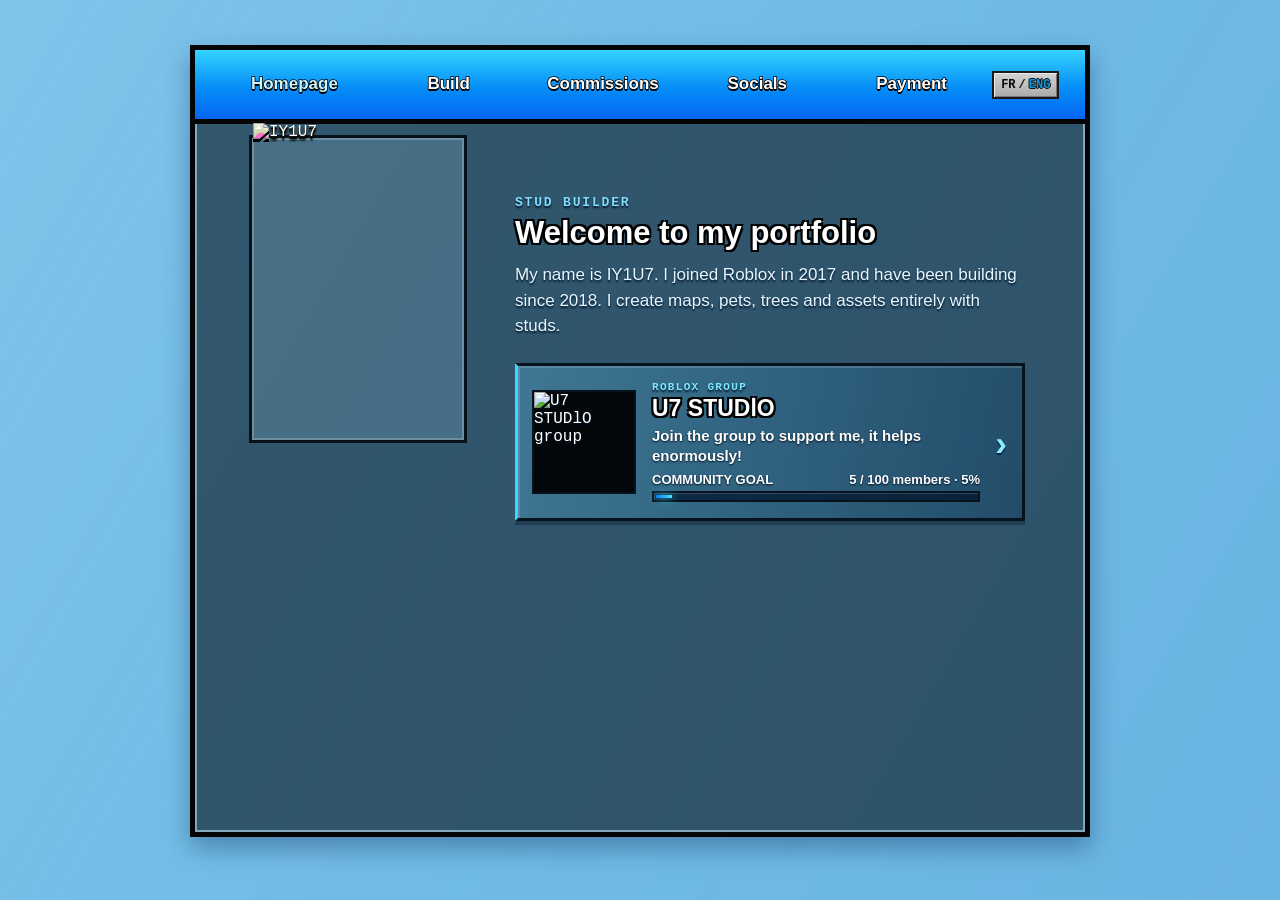
==== index.html @ c8dce4f4 "Add files via upload" ====
<!doctype html>
<html lang="en">
<head>
  <meta charset="UTF-8">
  <meta name="viewport" content="width=device-width, initial-scale=1.0">
  <meta name="description" content="IY1U7 — Roblox stud builder portfolio">
  <title>IY1U7 — Roblox Portfolio</title>
  <script src="payment-enhancements.js?v=20260816-3"></script>
  <link rel="stylesheet" href="styles.css?v=20260817-1">
  <script src="translation.js?v=20260816-3" defer></script>
  <script src="script.js?v=20260816-3" defer></script>
  <script src="https://cdn.gtranslate.net/widgets/latest/float.js" defer></script>
</head>
<body class="figma-home">
  <div class="gtranslate_wrapper" aria-hidden="true"></div>
  <main class="index-window">
    <header class="site-header modern-site-header">
      <button class="menu-button" aria-expanded="false" aria-controls="main-navigation">Menu</button>
      <nav id="main-navigation" aria-label="Main navigation">
        <a class="active" href="index.html">Homepage</a>
        <a href="build.html">Build</a>
        <a href="contribution.html">Commissions</a>
        <a href="socials.html">Socials</a>
        <a href="payement.html">Payment</a>
        <button class="language-toggle notranslate" translate="no" type="button" aria-label="Switch between French and English"><span data-lang="fr">FR</span><i>/</i><span data-lang="en">ENG</span></button>
      </nav>
    </header>
    <div class="index-content">
      <div class="index-profile">
        <img class="index-logo" src="assets/iy1u7-logo-spaced.png" alt="IY1U7" draggable="false">
        <div class="index-avatar">
          <img src="assets/avatar-corrected-final.png" alt="IY1U7 Roblox avatar" draggable="false">
        </div>
      </div>
      <section class="index-intro" aria-labelledby="welcome-title">
        <p class="index-eyebrow">STUD BUILDER</p>
        <h2 id="welcome-title">Welcome to my portfolio</h2>
        <p class="index-description">My name is IY1U7. I joined Roblox in 2017 and have been building since 2018. I create maps, pets, trees and assets entirely with studs.</p>
        <a class="group-card" href="https://www.roblox.com/fr/communities/35287062/U7-STUDlO#!/about" target="_blank" rel="noopener noreferrer" aria-label="View the U7 STUDlO Roblox group">
          <img src="assets/u7-studio-group.png" alt="U7 STUDlO group" draggable="false">
          <span class="group-card-content">
            <span class="group-label">ROBLOX GROUP</span>
            <strong>U7 STUDlO</strong>
            <span class="group-support">Join the group to support me, it helps enormously!</span>
            <span class="group-goal-heading"><b>COMMUNITY GOAL</b><em>5 / 100 members · 5%</em></span>
            <span class="group-progress" role="progressbar" aria-label="Community goal" aria-valuemin="0" aria-valuemax="100" aria-valuenow="5" aria-valuetext="5 out of 100 members"><i></i></span>
          </span>
          <span class="group-arrow" aria-hidden="true">›</span>
        </a>
      </section>
    </div>
  </main>
</body>
</html>
---- styles.css ----
:root{--page:#a7a7a7;--outer:#424242;--ink:#0d0d0d;--blue:#1596da}
.gtranslate_wrapper{position:fixed!important;left:-9999px!important;top:-9999px!important;width:1px!important;height:1px!important;overflow:hidden!important;opacity:0!important;pointer-events:none!important}
*{box-sizing:border-box}
html,body{min-height:100%;margin:0}
body{background:var(--outer);color:var(--ink);font-family:"Courier New",monospace;padding:22px 0}
.floating-part{position:fixed;z-index:2;left:0;top:0;width:78px;height:78px;display:grid;place-items:center;perspective:420px;pointer-events:none;will-change:transform}
.floating-part:nth-of-type(even) .part-cube{animation-direction:reverse;animation-duration:8.5s}
.part-cube{position:relative;width:62px;height:62px;transform-style:preserve-3d;transform-origin:50% 50%;animation:part-spin 7s linear infinite}
.part-face{position:absolute;inset:-.6px;border:0;background-color:#aaa;background-image:url("assets/part-texture.png");background-repeat:no-repeat;background-size:400% 400%;background-position:0 0;box-shadow:inset 0 0 5px #fff4;backface-visibility:hidden;outline:1px solid transparent}
.part-face.front{transform:translateZ(31px)}.part-face.back{transform:rotateY(180deg) translateZ(31px)}.part-face.right{transform:rotateY(90deg) translateZ(31px)}.part-face.left{transform:rotateY(-90deg) translateZ(31px)}.part-face.top{transform:rotateX(90deg) translateZ(31px)}.part-face.bottom{transform:rotateX(-90deg) translateZ(31px);filter:brightness(.82)}
@keyframes part-spin{from{transform:rotateX(-24deg) rotateY(0deg) rotateZ(-3deg)}to{transform:rotateX(-24deg) rotateY(360deg) rotateZ(-3deg)}}
.page-shell{position:relative;z-index:3;width:min(1000px,100%);min-height:900px;margin:0 auto;background:linear-gradient(145deg,rgba(0,0,0,.015) 0%,rgba(0,0,0,.09) 100%),var(--page);box-shadow:0 0 0 1px #292929,0 18px 60px #1d1d1d99;overflow:hidden}
.site-header{position:relative;height:69px;background:linear-gradient(#c5c5c5,#ababab);border-bottom:3px solid #1d1d1d;display:flex;align-items:center;justify-content:center}
.site-header nav{position:relative;z-index:1;width:92%;display:flex;align-items:center;justify-content:space-between}
.site-header a{color:#0a0a0a;text-decoration:none;font-family:Georgia,"Times New Roman",serif;font-size:22px;text-shadow:0 1px #fff}
.site-header a:hover,.site-header a.active{color:var(--blue);text-shadow:-1px 0 #111,0 1px #111,1px 0 #111,0 -1px #111}
.language-toggle{flex:0 0 auto;border:2px solid #191919;background:linear-gradient(#d3d3d3,#aaa);color:#080808;padding:5px 7px;font:700 12px "Courier New",monospace;cursor:pointer;box-shadow:inset 1px 1px #eee,inset -1px -1px #777}
.language-toggle:hover{background:#cfcfcf;color:var(--blue)}
.language-toggle:active{box-shadow:inset 1px 1px #777}
.language-toggle i{font-style:normal;color:#111;margin:0 3px}.language-toggle span.active-language{color:var(--blue);text-shadow:-1px 0 #111,0 1px #111,1px 0 #111,0 -1px #111}
.menu-button{display:none}
main{min-height:831px;display:grid;grid-template-columns:258px 1fr;gap:34px;padding:21px 28px}
.avatar-frame{width:258px;height:406px;border:2px solid #161616;display:grid;place-items:center;overflow:hidden}
.avatar-image{display:block;width:112%;height:112%;object-fit:contain;transform:translateY(-2px);transform-origin:center}
.logo-area{min-width:0;display:flex;align-items:flex-start;justify-content:center;padding:0 15px 0 0}
.roblox-logo-image{display:block;width:min(520px,90%);height:auto;transform:translateY(-42px)}
.visually-hidden{position:absolute;width:1px;height:1px;padding:0;margin:-1px;overflow:hidden;clip:rect(0,0,0,0);white-space:nowrap;border:0}
.payment-shell{min-height:900px}
.payment-page{display:block;min-height:auto;padding:52px 55px 70px}
.payment-heading{max-width:670px;margin:0 auto 34px;text-align:center}
.payment-heading>p:first-child{margin:0 0 12px;color:#353535;font-size:12px;letter-spacing:.14em}
.payment-heading h1{margin:0;font-family:Georgia,"Times New Roman",serif;font-size:46px;font-weight:400;text-shadow:0 1px #eee}
.payment-heading>p:last-child{max-width:620px;margin:16px auto 0;color:#333;font-size:14px;line-height:1.55}
.amount-grid{display:grid;grid-template-columns:repeat(5,1fr);gap:12px}
.amount-grid a{min-height:102px;padding:17px 15px;background:linear-gradient(#c9c9c9,#a9a9a9);border:2px solid #252525;color:#111;text-decoration:none;display:flex;flex-direction:column;justify-content:space-between;box-shadow:inset 1px 1px #e6e6e6,inset -1px -1px #777;transition:transform .12s,background .12s}
.amount-grid a:hover,.amount-grid a:focus-visible{background:linear-gradient(#d2d2d2,#b8b8b8);transform:translateY(-2px);outline:2px solid var(--blue);outline-offset:1px}
.amount-grid b{font-family:Georgia,"Times New Roman",serif;font-size:25px;font-weight:400}
.amount-grid span{font-size:11px;color:#333}
.payment-note{margin:32px 0 0;text-align:center;color:#383838;font-size:11px;line-height:1.5}
.payment-step{max-width:790px;margin:0 auto;padding:22px 16px 25px;border-top:2px solid #444}
.payment-step>h2{margin:0 0 16px;font:20px "Courier New",monospace;font-weight:400}.payment-step>h2 span{margin-right:8px}
.method-step{padding-bottom:30px}
.payment-methods{display:flex;flex-direction:column;gap:0;max-width:700px;margin:0 auto;border:2px solid #333;background:#b8b8b8;padding:10px 16px;box-shadow:inset 1px 1px #ddd,inset -1px -1px #858585}
.payment-method{height:48px;padding:0 6px;border:0;background:transparent;display:grid;grid-template-columns:22px 1fr 54px;align-items:center;gap:12px;color:#111;text-align:left;font:17px "Courier New",monospace;cursor:pointer;transition:background .16s ease}
.payment-method i{width:17px;height:17px;border:1px solid #111;border-radius:50%;background:#bdbdbd;position:relative;box-shadow:inset 0 0 0 1px #ddd}.payment-method.active i:after{content:"";position:absolute;width:7px;height:7px;left:4px;top:4px;border-radius:50%;background:#278fca;box-shadow:0 0 0 1px #17628d}
.payment-method b{font:22px "Courier New",monospace;color:#178b27;text-align:center}.payment-method span small{margin-left:8px;color:#555;font-size:9px}.payment-method.coming{opacity:.62;cursor:not-allowed}
.payment-logo{display:block;width:54px;height:32px;object-fit:contain;justify-self:center;pointer-events:none;-webkit-user-drag:none}
.robux-logo{width:31px;height:31px}.paypal-logo{width:30px;height:30px}.card-logo{width:46px;height:32px}
.payment-method.active{outline:0;background:#ffffff18}
.payment-method:not(.active):hover{background:rgba(42,158,255,.24)}
.payment-panel{max-width:790px;padding:22px 16px 25px;background:transparent;box-shadow:none}
.payment-panel[hidden]{display:none}
.step-description{margin:-7px 0 20px;padding-left:37px;color:#414141;font-size:11px;line-height:1.5}
.calculator-copy{text-align:center}.calculator-copy>p:first-child{font-size:10px;letter-spacing:.14em}.calculator-copy h2{margin:10px 0 8px;font:32px Georgia,"Times New Roman",serif}.calculator-copy>p:last-child{margin:0;color:#404040;font-size:12px;line-height:1.5}
.amount-form{margin:30px auto 0}.amount-form label{display:block;margin-bottom:8px;font-size:12px}.amount-input{display:grid;grid-template-columns:auto 1fr auto;border:2px solid #222;background:#d0d0d0}.amount-input>span{display:grid;place-items:center;padding:0 15px;border-right:1px solid #777;font-weight:bold;-webkit-user-select:none;user-select:none}.amount-input input{min-width:0;height:54px;border:0;background:transparent;padding:0 15px;font:22px Georgia,"Times New Roman",serif;outline:0;-moz-appearance:textfield;appearance:textfield}.amount-input input::-webkit-outer-spin-button,.amount-input input::-webkit-inner-spin-button{-webkit-appearance:none;margin:0}.amount-input button{width:66px;border:0;border-left:2px solid #222;background:#222;color:#fff;padding:0;cursor:pointer;display:grid;place-items:center;transition:filter .16s ease}.amount-input button:hover{background:#087db9;filter:brightness(.78)}.search-icon{display:block;width:34px;height:34px;background:url("assets/search-icon.png") center/contain no-repeat}.calculation-result{margin-top:22px}.calculation-result:empty{display:none}.calculation-result>p{text-align:center;margin:0;color:#414141;font-size:11px}.result-error{color:#7b1717!important}.result-summary{border:1px dashed #555;padding:16px;display:flex;flex-direction:column;gap:5px}.result-summary span,.result-summary small{font-size:10px;color:#484848}.result-summary b{font:22px Georgia,"Times New Roman",serif}.result-links{display:grid;grid-template-columns:repeat(2,1fr);gap:14px;margin-top:12px;padding:7px}.product-card{min-height:92px;padding:14px;background:linear-gradient(#cacaca,#a6a6a6);border:2px solid #222;color:#111;display:grid;place-items:center;cursor:pointer;position:relative;z-index:0;transition:transform .16s ease,box-shadow .16s ease,background .16s ease}.product-card:hover{z-index:2;transform:scale(1.045);background:linear-gradient(#6fe3ff,#0d8ff2);box-shadow:0 7px 15px #2227}.product-card:active{transform:scale(1.015)}.result-links b{font:21px Georgia,"Times New Roman",serif}.paypal-link{display:block;max-width:360px;margin:28px auto 0;padding:17px;border:2px solid #333;text-align:center;color:#555;text-decoration:none;background:#aaa}.paypal-link.disabled{pointer-events:none}
@media(max-width:1220px){.floating-part{display:none}}
@media(max-width:1044px){body{padding:0}.page-shell{min-height:100vh;box-shadow:none}}
@media(max-width:820px){.amount-grid{grid-template-columns:repeat(3,1fr)}}
@media(max-width:760px){
  .page-shell{min-height:100vh}
  .site-header{height:auto;min-height:62px;justify-content:flex-end;padding:10px 18px}
  .menu-button{display:block;background:#c4c4c4;border:2px solid #111;padding:7px 14px;font:16px "Courier New",monospace}
  .site-header nav{display:none;position:absolute;z-index:5;left:0;right:0;top:61px;width:100%;background:#b5b5b5;border-bottom:2px solid #111;padding:10px 20px;flex-direction:column;align-items:stretch}
  .site-header nav.open{display:flex}
  .site-header a{font-size:21px;padding:12px;text-align:center;border-bottom:1px solid #888}
  main{min-height:calc(100vh - 62px);grid-template-columns:1fr;padding:24px 18px;gap:30px}
  .avatar-frame{grid-row:2;width:min(258px,100%);height:350px;margin:auto}
  .logo-area{grid-row:1;padding:0}
  .roblox-logo-image{width:min(500px,88%)}
  .payment-page{display:block;padding:36px 18px 55px}
  .payment-heading h1{font-size:34px}
  .amount-grid{grid-template-columns:repeat(2,1fr);gap:10px}
  .amount-grid a{min-height:92px}
  .payment-methods{padding:8px 12px}
  .payment-method{height:46px;padding:0 4px;font-size:15px}
  .payment-panel{padding:22px 4px}
  .calculator-copy h2{font-size:26px}
  .amount-input{grid-template-columns:auto 1fr}
  .amount-input button{grid-column:1/-1;width:100%;height:48px;border-left:0;border-top:2px solid #222}
  .result-links{grid-template-columns:1fr}
}
@media(prefers-reduced-motion:reduce){.floating-part,.part-cube{animation:none}}

/* New Figma-inspired homepage */
body.figma-home{min-height:100vh;padding:clamp(18px,5vh,58px) 14px;background:#72bee7 url("assets/figma-blue-map.png") center/cover fixed no-repeat;display:block;overflow-x:hidden}
body.figma-home:before{content:"";position:fixed;inset:0;background:linear-gradient(120deg,rgba(255,255,255,.1),transparent 38%,rgba(0,74,181,.08));pointer-events:none}
.index-window{position:relative;z-index:1;width:min(900px,96vw);height:min(820px,88vh);min-height:680px;margin:0 auto;border:5px solid #050505;background:rgba(17,35,48,.67);box-shadow:0 11px 24px rgba(0,22,66,.34),inset 0 0 0 2px rgba(194,232,255,.56);display:block;padding:0}
.index-titlebar{height:78px;border-bottom:5px solid #050505;background:linear-gradient(#35d4ff,#058df7 55%,#0665f3);position:relative;display:grid;place-items:center;overflow:hidden}
.index-titlebar:before{content:"";position:absolute;inset:0;background:url("assets/figma-studs.png") center/820px auto repeat;opacity:.32;mix-blend-mode:screen}
.index-titlebar:after{content:"";position:absolute;inset:0;background:linear-gradient(90deg,rgba(255,255,255,.14),transparent 25%,transparent 72%,rgba(0,36,173,.18));pointer-events:none}
.index-titlebar h1{position:relative;z-index:1;margin:0;color:#fff;font:900 38px/1 Arial,sans-serif;letter-spacing:-1px;text-shadow:-3px -3px 0 #000,3px -3px 0 #000,-3px 3px 0 #000,3px 3px 0 #000,0 5px 0 #000}
.index-close{position:absolute;z-index:2;right:9px;top:8px;width:58px;height:58px;border:4px solid #050505;background:linear-gradient(135deg,#ff9dc8 0 15%,#ff3a73 16% 60%,#e10037 61%);color:#fff;display:grid;place-items:center;font:900 33px/1 Arial,sans-serif;text-shadow:-2px -2px 0 #8e001c,2px -2px 0 #8e001c,-2px 2px 0 #8e001c,2px 2px 0 #8e001c;box-shadow:inset 3px 3px #ffd4e4,inset -3px -3px #990026}
.index-content{position:relative;height:calc(100% - 74px);min-height:597px;padding:54px 48px 40px;display:grid;grid-template-columns:230px 1fr;grid-template-rows:auto 1fr;column-gap:42px;color:white;text-shadow:0 2px 2px #00172b}
.index-profile{grid-row:1/3;display:flex;flex-direction:column;align-items:center;gap:14px;transform:translateY(-55px);-webkit-user-select:none;user-select:none}
.index-avatar{width:218px;height:308px;margin-top:-20px;border:3px solid #07121d;background:rgba(164,220,246,.18);box-shadow:inset 0 0 0 2px rgba(255,255,255,.22);overflow:hidden;display:grid;place-items:center}
.index-avatar img{width:118%;height:118%;object-fit:contain;pointer-events:none;-webkit-user-drag:none}
.index-logo{display:block;width:210px;height:auto;filter:hue-rotate(210deg) saturate(1.18) drop-shadow(0 3px 0 #000);pointer-events:none;-webkit-user-drag:none}
.index-intro{align-self:start;padding:18px 0 28px}
.index-eyebrow{margin:0 0 7px;color:#7edcff;font:700 13px/1 "Courier New",monospace;letter-spacing:.14em}
.index-intro h2{margin:0 0 12px;font:900 31px/1.1 Arial,sans-serif;text-shadow:-2px -2px 0 #000,2px -2px 0 #000,-2px 2px 0 #000,2px 2px 0 #000}
.index-description{max-width:505px;margin:0;color:#e7f6ff;font:17px/1.5 Arial,sans-serif}
.group-card{position:relative;margin-top:24px;max-width:510px;height:158px;min-height:0;padding:10px 42px 10px 14px;border:3px solid #06121c;border-left-color:#39d9ff;background:linear-gradient(100deg,rgba(91,190,229,.32),rgba(16,67,104,.42));box-shadow:inset 2px 2px rgba(255,255,255,.15),0 4px 0 rgba(0,13,32,.3);display:grid;grid-template-columns:104px 1fr;gap:16px;align-items:center;color:#fff;text-decoration:none;transition:filter .15s,transform .15s}
.group-card:hover,.group-card:focus-visible{filter:brightness(1.14);transform:translateY(-2px);outline:2px solid #71e5ff;outline-offset:2px}
.group-card>img{width:104px;height:104px;object-fit:contain;background:#03070a;border:2px solid #07121d;pointer-events:none;-webkit-user-drag:none;user-select:none}
.group-card-content{min-width:0;display:flex;flex-direction:column;align-items:flex-start}
.group-label{color:#7ee7ff;font:700 11px/1.2 "Courier New",monospace;letter-spacing:.12em}
.group-card strong{margin:2px 0 4px;font:900 23px/1.1 Arial,sans-serif;text-shadow:-2px -2px 0 #000,2px -2px 0 #000,-2px 2px 0 #000,2px 2px 0 #000}
.group-support{color:#fff;font:700 15px/1.35 Arial,sans-serif;text-shadow:0 1px 2px #00101f}
.group-goal-heading{width:100%;margin-top:6px;display:flex;justify-content:space-between;align-items:center;gap:16px;color:#fff;font:700 13px/1.2 Arial,sans-serif;text-shadow:0 1px 2px #00101f}
.group-goal-heading em{color:#fff;font-style:normal;white-space:nowrap}
.group-progress{width:100%;height:11px;margin-top:3px;padding:2px;border:2px solid #06121c;background:rgba(0,17,39,.72);box-shadow:inset 1px 1px rgba(255,255,255,.15)}
.group-progress i{display:block;width:5%;height:100%;background:linear-gradient(90deg,#087cef,#49e4ff);box-shadow:0 0 8px #37d9ff}
.group-arrow{position:absolute;right:15px;top:50%;translate:0 -50%;font:900 35px/1 Arial,sans-serif;color:#8beaff;text-shadow:0 2px #00214a}
.index-navigation{align-self:start;display:grid;grid-template-columns:repeat(2,minmax(0,1fr));gap:10px}
.index-navigation a{min-height:52px;border:3px solid #06121c;background:linear-gradient(rgba(63,191,255,.88),rgba(2,101,222,.9));color:#fff;text-decoration:none;padding:0 15px;display:flex;align-items:center;gap:12px;font:900 17px Arial,sans-serif;text-shadow:0 2px 0 #06254b;box-shadow:inset 2px 2px rgba(255,255,255,.35),inset -2px -2px rgba(0,31,124,.46);transition:transform .12s,filter .12s}
.index-navigation a span{color:#9de8ff;font:700 12px "Courier New",monospace}
.index-navigation a:hover,.index-navigation a:focus-visible{transform:translateY(-2px) scale(1.015);filter:brightness(1.15);outline:2px solid white;outline-offset:1px}
.index-navigation a.active{background:linear-gradient(#5ee8ff,#128aff)}
.index-content>.language-toggle{position:absolute;right:14px;bottom:12px;background:linear-gradient(#46d9ff,#0874ee);border:2px solid #050505;color:#fff;box-shadow:inset 1px 1px #c8f5ff,inset -1px -1px #003fa9;text-shadow:0 1px #001b4b}
.index-window>.modern-site-header{height:74px;border-bottom:5px solid #050505;background:linear-gradient(#35d4ff,#058df7 55%,#0665f3);overflow:hidden}
.index-window>.modern-site-header:before{content:"";position:absolute;inset:0;background-image:url("assets/part-texture.png");background-size:calc(100% / 6) 200%;background-position:left center;background-repeat:repeat-x;opacity:.42;mix-blend-mode:normal}
.index-window>.modern-site-header nav{width:95%}
.index-window>.modern-site-header a{color:#fff;font:900 17px/1.2 Arial,sans-serif;-webkit-text-stroke:1.5px #000;paint-order:stroke fill;text-shadow:0 2px 0 #000}
.index-window>.modern-site-header a:hover,.index-window>.modern-site-header a.active{color:#c9f5ff;-webkit-text-stroke:1.5px #000;text-shadow:0 2px 0 #000}
@media(max-width:700px){body.figma-home{padding:14px}.index-window{width:100%;height:auto;min-height:0}.index-window>.modern-site-header{height:auto;min-height:62px;overflow:visible}.index-window>.modern-site-header nav{width:100%;background:linear-gradient(#22baff,#086cde);border:3px solid #06121c}.index-content{height:auto;min-height:0;padding:24px 20px 52px;grid-template-columns:1fr;grid-template-rows:auto;gap:20px}.index-profile{grid-row:auto;flex-direction:column;justify-content:center;transform:none}.index-avatar{width:118px;height:150px;margin-top:0}.index-logo{width:min(190px,48vw)}.index-intro{text-align:center;padding:0}.index-intro h2{font-size:25px}.index-description{font-size:15px}.group-card{height:auto;min-height:0;text-align:left;grid-template-columns:76px 1fr;padding:11px 34px 11px 11px}.group-card>img{width:76px;height:76px}.group-card strong{font-size:19px}.group-support{font-size:14px}.group-goal-heading{font-size:12px;flex-wrap:wrap;gap:5px}.index-navigation{grid-template-columns:1fr}.index-navigation a{min-height:48px}}
@media(max-width:420px){.index-titlebar h1{font-size:27px}.index-profile{flex-direction:column}.index-avatar{width:132px;height:168px}.index-logo{width:170px}}

/* The payment page follows the currently selected portfolio mode. */
body:not(.figma-home){background:#72bee7 url("assets/figma-blue-map.png") center/cover fixed no-repeat;padding:clamp(18px,5vh,58px) 14px}
.payment-shell{width:min(900px,96vw);height:min(820px,88vh);min-height:680px;background:rgba(17,35,48,.72);border:5px solid #050505;box-shadow:0 11px 24px rgba(0,22,66,.38),inset 0 0 0 2px rgba(194,232,255,.4);overflow:auto}
.payment-shell .site-header{height:74px;border-bottom:5px solid #050505;background:linear-gradient(#35d4ff,#058df7 55%,#0665f3);overflow:hidden}
.build-shell>.site-header{position:sticky;top:0;z-index:100;flex:0 0 auto}
.payment-shell .site-header:before{content:"";position:absolute;inset:0;background-image:url("assets/part-texture.png");background-size:calc(100% / 6) 200%;background-position:left center;background-repeat:repeat-x;opacity:.42;mix-blend-mode:normal}
.payment-shell .site-header nav{width:95%}
.payment-shell .site-header a{color:#fff;font:900 17px/1.2 Arial,sans-serif;-webkit-text-stroke:1.5px #000;paint-order:stroke fill;text-shadow:0 2px 0 #000}
.payment-shell .site-header a:hover,.payment-shell .site-header a.active{color:#c9f5ff;-webkit-text-stroke:1.5px #000;text-shadow:0 2px 0 #000}
.index-window>.modern-site-header a,.payment-shell .site-header a{display:inline-block;transition:font-size .16s ease,color .16s ease}
.index-window>.modern-site-header a:hover,.index-window>.modern-site-header a:focus-visible,.payment-shell .site-header a:hover,.payment-shell .site-header a:focus-visible{font-size:19px}
@media(min-width:761px){
  .index-window>.modern-site-header nav,
  .payment-shell .site-header nav{
    display:grid;
    grid-template-columns:repeat(5,minmax(0,1fr)) 74px;
    align-items:center;
    justify-items:center;
    gap:0;
  }
  .index-window>.modern-site-header a,
  .payment-shell .site-header a{
    width:100%;
    text-align:center;
  }
}
.payment-page{color:#fff;text-shadow:0 2px 2px #00172b}
.payment-heading h1{font-family:Arial,sans-serif;font-weight:900;text-shadow:-2px -2px 0 #000,2px -2px 0 #000,-2px 2px 0 #000,2px 2px 0 #000}
.payment-heading>p:first-child,.payment-step>h2,.amount-form label{color:#e8f8ff}
.payment-step{border-color:#6edcff}
.payment-methods{background:rgba(151,204,230,.32);border:3px solid #06121c;box-shadow:inset 2px 2px rgba(255,255,255,.25)}
.payment-method{color:#fff;text-shadow:0 2px #001f50}
.payment-method.active{background:linear-gradient(rgba(68,211,255,.6),rgba(0,104,225,.55))}
.amount-input{border:3px solid #06121c;background:#d7f2ff;color:#071728;text-shadow:none}
.amount-input button{background:linear-gradient(#40d8ff,#066ddd);border-left-color:#06121c}
.amount-input button:hover{filter:brightness(.72)}
.product-card{background:linear-gradient(#45d9ff,#0873e7);border:3px solid #06121c;color:#fff;text-shadow:0 2px #002256}
.contribution-page{position:relative;min-height:calc(100% - 74px);padding:38px 42px 56px}
.contribution-page .payment-heading{margin-bottom:26px}
.contribution-introduction{max-width:620px!important;margin:14px auto 0!important;color:#e7f6ff!important;font:15px/1.45 Arial,sans-serif!important;letter-spacing:0!important}
.project-grid{display:grid;grid-template-columns:minmax(0,350px);justify-content:center;gap:18px;padding-top:22px;border-top:2px solid #6edcff}
.project-card{display:block;overflow:hidden;border:2px solid #06121c;border-radius:8px;background:linear-gradient(145deg,rgba(97,159,190,.38),rgba(10,33,54,.78));box-shadow:inset 0 0 0 1px rgba(155,225,255,.23),0 8px 18px rgba(0,12,31,.25);color:#fff;text-decoration:none;transition:transform .16s ease,box-shadow .16s ease,border-color .16s ease}
.project-card:hover,.project-card:focus-visible{transform:translateY(-4px);border-color:#39cfff;box-shadow:inset 0 0 0 1px rgba(184,236,255,.4),0 12px 24px rgba(0,14,40,.42);outline:none}
.project-thumbnail{aspect-ratio:16/9;overflow:hidden;background:#102940;border-bottom:2px solid #06121c}
.project-thumbnail img{display:block;width:100%;height:100%;object-fit:cover;-webkit-user-select:none;user-select:none;pointer-events:none}
.project-card-content{padding:16px 17px 17px}
.project-card h2{margin:0 0 10px;font:900 23px/1.1 Arial,sans-serif;text-shadow:-1px -1px 0 #000,1px -1px 0 #000,-1px 1px 0 #000,1px 1px 0 #000}
.project-description{min-height:42px;margin:0 0 15px;color:#dcedf7;font:14px/1.45 Arial,sans-serif;text-shadow:0 1px #001b31}
.project-details{margin:0;border-top:1px solid rgba(156,213,239,.3)}
.project-details div{display:flex;justify-content:space-between;gap:14px;padding:9px 0;border-bottom:1px solid rgba(156,213,239,.22);font:12px/1.2 "Courier New",monospace}
.project-details dt{color:#9fdfff}.project-details dd{margin:0;text-align:right;color:#fff}
.project-link-label{display:inline-block;margin-top:14px;color:#58cfff;font:700 13px/1.2 "Courier New",monospace}
.project-card:hover .project-link-label{color:#fff}
.socials-page{position:relative;height:calc(100% - 74px);padding-top:42px}
.socials-page .payment-heading{margin-bottom:24px}
.socials-introduction{max-width:750px;margin:0 auto 18px;color:#e7f6ff;font-size:14px;line-height:1.5}
.social-card{max-width:750px;min-height:122px;margin:0 auto 13px;padding:10px 20px;display:grid;grid-template-columns:100px 1fr 158px;align-items:center;gap:22px;border:3px solid #07121d;border-left-color:#24d4ff;background:rgba(137,201,229,.26);box-shadow:inset 1px 1px rgba(255,255,255,.22);color:#fff}
.social-icon-frame{width:100px;height:100px;border:2px solid #07121d;background:#5965ed;overflow:hidden;display:grid;place-items:center;-webkit-user-select:none;user-select:none}
.social-icon-frame img{display:block;width:100%;height:100%;object-fit:cover;pointer-events:none;-webkit-user-drag:none;-webkit-user-select:none;user-select:none}
.discord-icon-frame img{width:100%;height:100%}
.roblox-social-icon{background:rgba(159,215,241,.28)}
.roblox-social-icon img{width:118%;height:118%;object-fit:contain}
.social-card-copy{display:flex;min-width:0;flex-direction:column;align-items:flex-start;gap:7px}
.social-card-label{color:#bfeeff;font:13px "Courier New",monospace;letter-spacing:.04em}
.social-card-copy strong{font:900 23px Arial,sans-serif;text-shadow:-2px -2px 0 #000,2px -2px 0 #000,-2px 2px 0 #000,2px 2px 0 #000}
.social-card-copy small{color:#e3f5ff;font:12px/1.35 "Courier New",monospace}
.social-action{min-height:40px;padding:0 13px;border:3px solid #06121c;background:linear-gradient(#45d9ff,#0873e7);color:#fff;text-decoration:none;display:flex;align-items:center;justify-content:center;gap:10px;font:900 12px Arial,sans-serif;text-shadow:0 2px #002256;box-shadow:inset 2px 2px rgba(255,255,255,.35),inset -2px -2px rgba(0,31,124,.46);cursor:pointer;transition:filter .14s ease,transform .14s ease}
.social-action:hover,.social-action:focus-visible{filter:brightness(.82);transform:translateY(-1px)}
.social-action span{font-size:22px;line-height:1}
.disabled-social-action{cursor:not-allowed;opacity:.58;filter:grayscale(.2)}
.disabled-social-action:hover{transform:none;filter:grayscale(.2)}
.socials-footer{position:absolute;left:50%;bottom:18px;width:calc(100% - 110px);max-width:750px;padding-top:18px;border-top:2px solid #6edcff;transform:translateX(-50%);text-align:center;color:#e7f6ff;font:13px/1.4 "Courier New",monospace}
.socials-footer p{margin:3px 0}.socials-footer .footer-diamond{display:inline-block;color:#168dff;font-size:17px;text-shadow:1px 1px 0 #001d5b;transform:rotate(35deg)}
@media(max-width:700px){.socials-page{height:auto;padding-top:28px;padding-bottom:125px}.social-card{grid-template-columns:76px 1fr;padding:10px;gap:13px}.social-icon-frame{width:76px;height:76px}.social-action{grid-column:1/-1;width:100%}.socials-introduction{text-align:center}.socials-footer{bottom:35px}}
.build-page{padding:34px 38px 55px}
.build-page .payment-heading{margin-bottom:16px}
.build-introduction{margin:0 auto 20px;padding-top:17px;border-top:2px solid #6edcff;text-align:center;color:#e7f6ff;font:15px/1.4 "Courier New",monospace}
.build-filter-carousel{display:grid;grid-template-columns:46px minmax(0,1fr) 46px;align-items:stretch;gap:7px;margin:0 -38px 18px;padding:12px 38px;position:sticky;top:74px;z-index:90;background:linear-gradient(180deg,rgba(10,26,38,.98) 82%,rgba(10,26,38,.9));box-shadow:0 10px 14px -8px rgba(0,12,31,.55)}
.build-filter-arrow{height:50px;border:3px solid #06121c;background:linear-gradient(#45d9ff,#0873e7);color:#fff;font:900 26px/1 Arial,sans-serif;text-shadow:0 2px #002256;cursor:pointer;box-shadow:inset 1px 1px rgba(255,255,255,.3);transition:filter .12s ease,transform .08s ease}
.build-filter-arrow:hover{filter:brightness(.84)}
.build-filter-arrow:active{transform:translateY(1px)}
.build-filters{display:grid;grid-template-columns:repeat(5,minmax(0,1fr));gap:7px;margin:0}
.build-filters button[hidden]{display:none}
.build-filters button{min-width:0;height:50px;border:3px solid #06121c;background:rgba(154,205,230,.22);color:#fff;font:900 14px "Courier New",monospace;letter-spacing:.025em;text-shadow:0 2px #002256;cursor:pointer;box-shadow:inset 1px 1px rgba(255,255,255,.22);transition:filter .12s ease,background .12s ease}
.build-filters button:hover,.build-filters button.active{background:linear-gradient(#45d9ff,#0873e7);filter:brightness(1.08)}
.build-grid{display:grid;grid-template-columns:repeat(3,minmax(0,1fr));gap:15px}
.build-card{min-width:0;padding:6px;border:3px solid #06121c;background:rgba(139,197,224,.25);box-shadow:inset 1px 1px rgba(255,255,255,.22);color:#fff}
.build-preview{display:block;width:100%;aspect-ratio:1/1;padding:0;border:2px solid #06121c;background:#6d8ba2;overflow:hidden;cursor:default;pointer-events:none}
.build-preview img{display:block;width:100%;height:100%;object-fit:cover;pointer-events:none;-webkit-user-select:none;user-select:none;-webkit-user-drag:none;transition:transform .16s ease}
.build-preview:hover img{transform:scale(1.025)}
.build-card h2{margin:8px 3px 5px;font:700 18px Arial,sans-serif;text-shadow:0 2px #00172b;white-space:nowrap;overflow:hidden;text-overflow:ellipsis}
.build-tag{display:inline-block;margin:0 3px 8px;padding:4px 9px;background:#59c943;color:#071807;font:700 12px Arial,sans-serif;letter-spacing:.04em;line-height:1;text-shadow:none;box-shadow:inset 1px 1px rgba(255,255,255,.5),inset -1px -1px rgba(0,0,0,.45)}
.build-card[data-build-category="trees"] .build-tag{background:#01D758}
.build-card[data-build-category="flowers"] .build-tag{background:#DF73FF}
.build-card[data-build-category="shops"] .build-tag{background:#25FDE9}
.build-card[data-build-category="cars"] .build-tag{background:#EB0000;color:#fff}
.build-card[data-build-category="pets"] .build-tag{background:#FFF48D}
.build-card[data-build-category="other"] .build-tag{background:#000;color:#fff}
.build-card[data-build-category="statues"] .build-tag{background:#BABABA}
.build-card[data-build-category="food"] .build-tag{background:#83A697}
.build-card[data-build-category="guns"] .build-tag{background:#1034A6;color:#fff}
.build-view{display:none!important}
.build-view:hover{filter:brightness(.82)}.build-view span{font-size:25px;line-height:1}
.build-empty{text-align:center;color:#e7f6ff;font:16px "Courier New",monospace}
.build-lightbox{width:min(700px,92vw);padding:12px 12px 16px;border:4px solid #050505;background:#17384d;color:#fff;box-shadow:0 14px 50px #00172bcc}
.build-lightbox::backdrop{background:rgba(0,15,32,.8)}
.build-lightbox img{display:block;width:100%;max-height:70vh;object-fit:contain;border:2px solid #07121d;pointer-events:none;-webkit-user-select:none;user-select:none;-webkit-user-drag:none}
.build-lightbox h2{margin:11px 48px 0;text-align:center;font:900 24px Arial,sans-serif;text-shadow:0 2px #00172b}
.build-lightbox-close{position:absolute;right:17px;top:17px;width:42px;height:42px;border:3px solid #050505;background:linear-gradient(#ff6d9e,#df0845);color:#fff;font:900 28px/1 Arial,sans-serif;text-shadow:0 2px #760022;cursor:pointer}
@media(max-width:760px){.build-shell{overflow:visible}.build-page{padding:28px 16px 45px}.build-filter-carousel{grid-template-columns:42px minmax(0,1fr) 42px;margin:0 -16px 18px;padding:10px 16px;top:62px}.build-filters{grid-template-columns:repeat(3,minmax(0,1fr))}.build-grid{grid-template-columns:1fr}.build-card h2{font-size:20px}}
@media(max-width:520px){.build-filters{grid-template-columns:repeat(2,minmax(0,1fr))}}
@media(max-width:760px){.contribution-page{padding:28px 16px 44px}.project-grid{grid-template-columns:1fr}.project-card h2{font-size:21px}}
@media(max-width:760px){.payment-shell{height:auto;min-height:0}.payment-shell .site-header{overflow:visible}.payment-shell .site-header nav{background:linear-gradient(#22baff,#086cde);border:3px solid #06121c}}
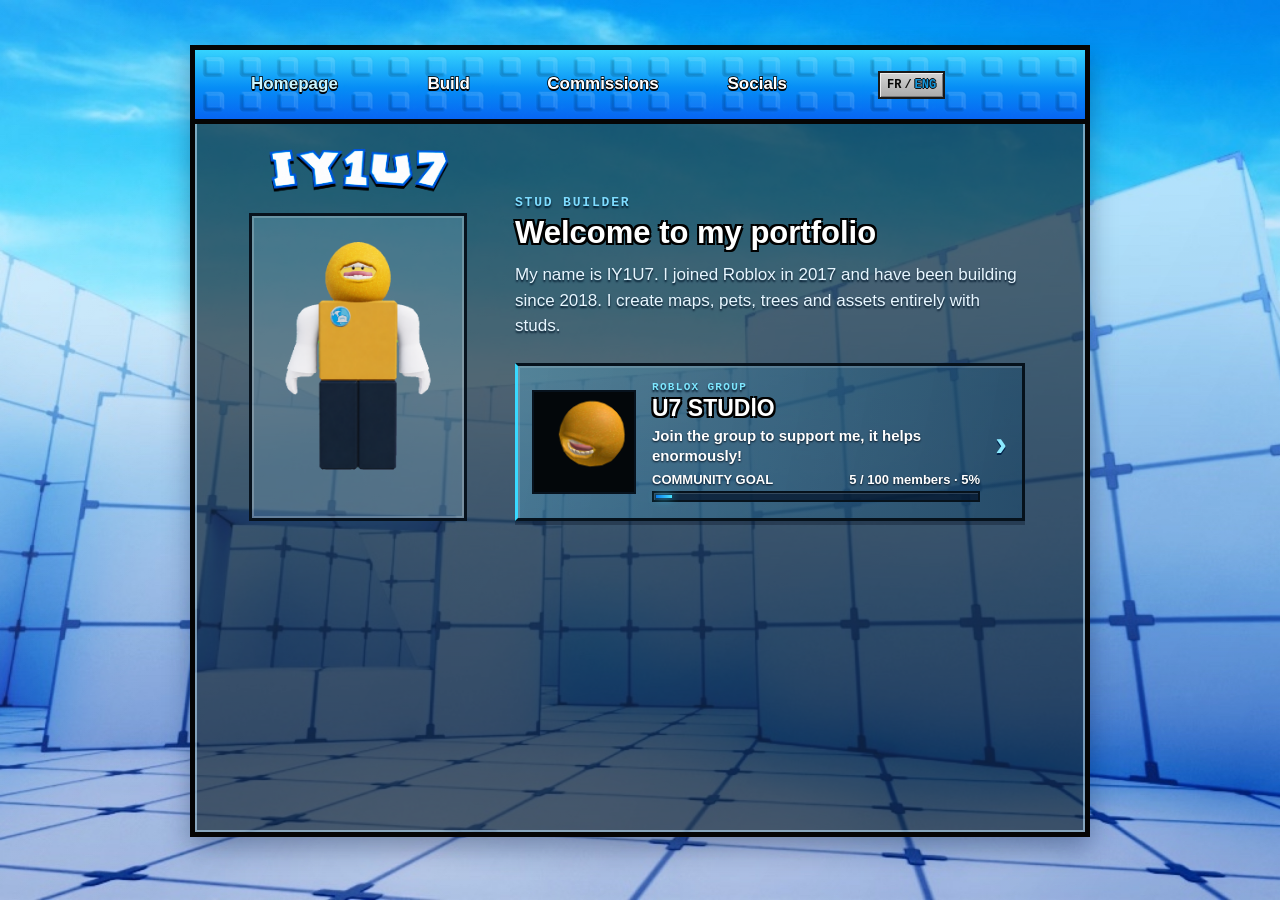
==== commit 4123e293: "Remove payment, clear commissions, and split Build into Asset and Map tabs" ====
--- a/index.html
+++ b/index.html
@@ -5,10 +5,9 @@
   <meta name="viewport" content="width=device-width, initial-scale=1.0">
   <meta name="description" content="IY1U7 — Roblox stud builder portfolio">
   <title>IY1U7 — Roblox Portfolio</title>
-  <script src="payment-enhancements.js?v=20260816-3"></script>
-  <link rel="stylesheet" href="styles.css?v=20260817-1">
-  <script src="translation.js?v=20260816-3" defer></script>
-  <script src="script.js?v=20260816-3" defer></script>
+  <link rel="stylesheet" href="styles.css?v=20260928-1">
+  <script src="translation.js?v=20260928-1" defer></script>
+  <script src="script.js?v=20260928-1" defer></script>
   <script src="https://cdn.gtranslate.net/widgets/latest/float.js" defer></script>
 </head>
 <body class="figma-home">
@@ -21,7 +20,7 @@
         <a href="build.html">Build</a>
         <a href="contribution.html">Commissions</a>
         <a href="socials.html">Socials</a>
-        <a href="payement.html">Payment</a>
+        
         <button class="language-toggle notranslate" translate="no" type="button" aria-label="Switch between French and English"><span data-lang="fr">FR</span><i>/</i><span data-lang="en">ENG</span></button>
       </nav>
     </header>
--- a/styles.css
+++ b/styles.css
@@ -238,3 +238,13 @@
 @media(max-width:520px){.build-filters{grid-template-columns:repeat(2,minmax(0,1fr))}}
 @media(max-width:760px){.contribution-page{padding:28px 16px 44px}.project-grid{grid-template-columns:1fr}.project-card h2{font-size:21px}}
 @media(max-width:760px){.payment-shell{height:auto;min-height:0}.payment-shell .site-header{overflow:visible}.payment-shell .site-header nav{background:linear-gradient(#22baff,#086cde);border:3px solid #06121c}}
+
+/* Asset and Map sections share the existing blue button style. */
+.build-tabs{display:flex;gap:12px;margin:0 0 22px}
+.build-tabs button{flex:1;min-width:0;min-height:50px;border:3px solid #06121c;background:rgba(154,205,230,.22);color:#fff;font:inherit;font-weight:700;cursor:pointer}
+.build-tabs button:hover,.build-tabs button.active{background:linear-gradient(#45d9ff,#0873e7)}
+.build-tabs button:focus-visible{outline:3px solid #fff;outline-offset:3px}
+[role="tabpanel"][hidden]{display:none}
+.map-grid{display:grid;grid-template-columns:repeat(2,minmax(0,1fr));gap:20px;min-height:160px}
+.map-grid video{display:block;width:100%;aspect-ratio:16/9;object-fit:contain;background:#06121c;border:3px solid #06121c}
+@media(max-width:760px){.map-grid{grid-template-columns:1fr}}
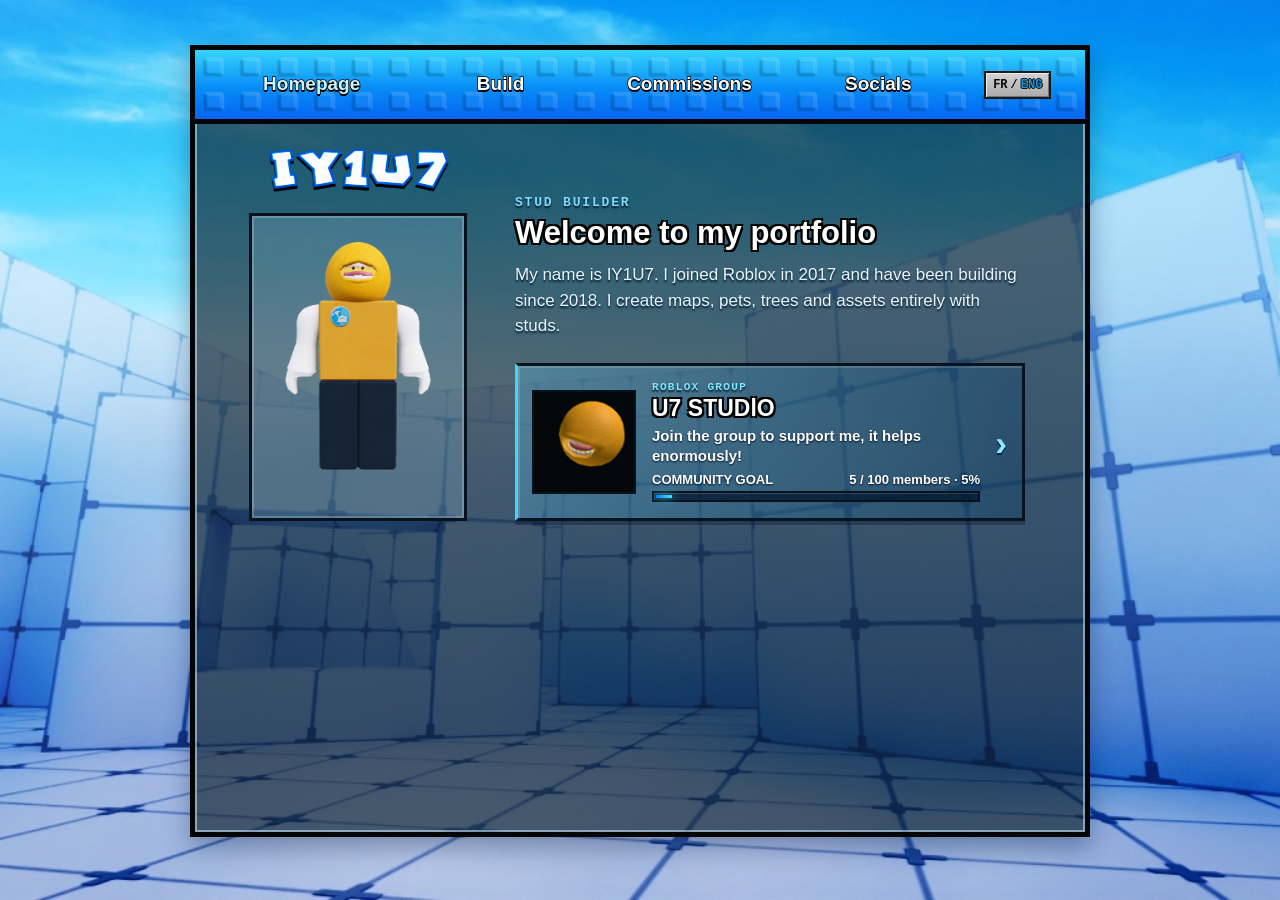
==== commit 8cd2f40f: "Balance navigation after payment removal and enlarge menu labels" ====
--- a/index.html
+++ b/index.html
@@ -5,9 +5,9 @@
   <meta name="viewport" content="width=device-width, initial-scale=1.0">
   <meta name="description" content="IY1U7 — Roblox stud builder portfolio">
   <title>IY1U7 — Roblox Portfolio</title>
-  <link rel="stylesheet" href="styles.css?v=20260928-1">
-  <script src="translation.js?v=20260928-1" defer></script>
-  <script src="script.js?v=20260928-1" defer></script>
+  <link rel="stylesheet" href="styles.css?v=20260928-3">
+  <script src="translation.js?v=20260928-3" defer></script>
+  <script src="script.js?v=20260928-3" defer></script>
   <script src="https://cdn.gtranslate.net/widgets/latest/float.js" defer></script>
 </head>
 <body class="figma-home">
@@ -16,10 +16,10 @@
     <header class="site-header modern-site-header">
       <button class="menu-button" aria-expanded="false" aria-controls="main-navigation">Menu</button>
       <nav id="main-navigation" aria-label="Main navigation">
-        <a class="active" href="index.html">Homepage</a>
-        <a href="build.html">Build</a>
-        <a href="contribution.html">Commissions</a>
-        <a href="socials.html">Socials</a>
+        <a class="active" href="index.html?v=20260928-3">Homepage</a>
+        <a href="build.html?v=20260928-3">Build</a>
+        <a href="contribution.html?v=20260928-3">Commissions</a>
+        <a href="socials.html?v=20260928-3">Socials</a>
         
         <button class="language-toggle notranslate" translate="no" type="button" aria-label="Switch between French and English"><span data-lang="fr">FR</span><i>/</i><span data-lang="en">ENG</span></button>
       </nav>
--- a/styles.css
+++ b/styles.css
@@ -140,7 +140,7 @@
   .index-window>.modern-site-header nav,
   .payment-shell .site-header nav{
     display:grid;
-    grid-template-columns:repeat(5,minmax(0,1fr)) 74px;
+    grid-template-columns:repeat(4,minmax(0,1fr)) 90px;
     align-items:center;
     justify-items:center;
     gap:0;
@@ -149,6 +149,7 @@
   .payment-shell .site-header a{
     width:100%;
     text-align:center;
+    font-size:19px;
   }
 }
 .payment-page{color:#fff;text-shadow:0 2px 2px #00172b}
@@ -240,9 +241,9 @@
 @media(max-width:760px){.payment-shell{height:auto;min-height:0}.payment-shell .site-header{overflow:visible}.payment-shell .site-header nav{background:linear-gradient(#22baff,#086cde);border:3px solid #06121c}}
 
 /* Asset and Map sections share the existing blue button style. */
-.build-tabs{display:flex;gap:12px;margin:0 0 22px}
-.build-tabs button{flex:1;min-width:0;min-height:50px;border:3px solid #06121c;background:rgba(154,205,230,.22);color:#fff;font:inherit;font-weight:700;cursor:pointer}
-.build-tabs button:hover,.build-tabs button.active{background:linear-gradient(#45d9ff,#0873e7)}
+.build-tabs{display:flex;justify-content:center;gap:16px;margin:0 0 26px}
+.build-tabs .social-action{flex:0 1 180px;min-height:44px;font-size:14px;text-transform:uppercase}
+.build-tabs .social-action.active{outline:2px solid #80e9ff;outline-offset:3px}
 .build-tabs button:focus-visible{outline:3px solid #fff;outline-offset:3px}
 [role="tabpanel"][hidden]{display:none}
 .map-grid{display:grid;grid-template-columns:repeat(2,minmax(0,1fr));gap:20px;min-height:160px}
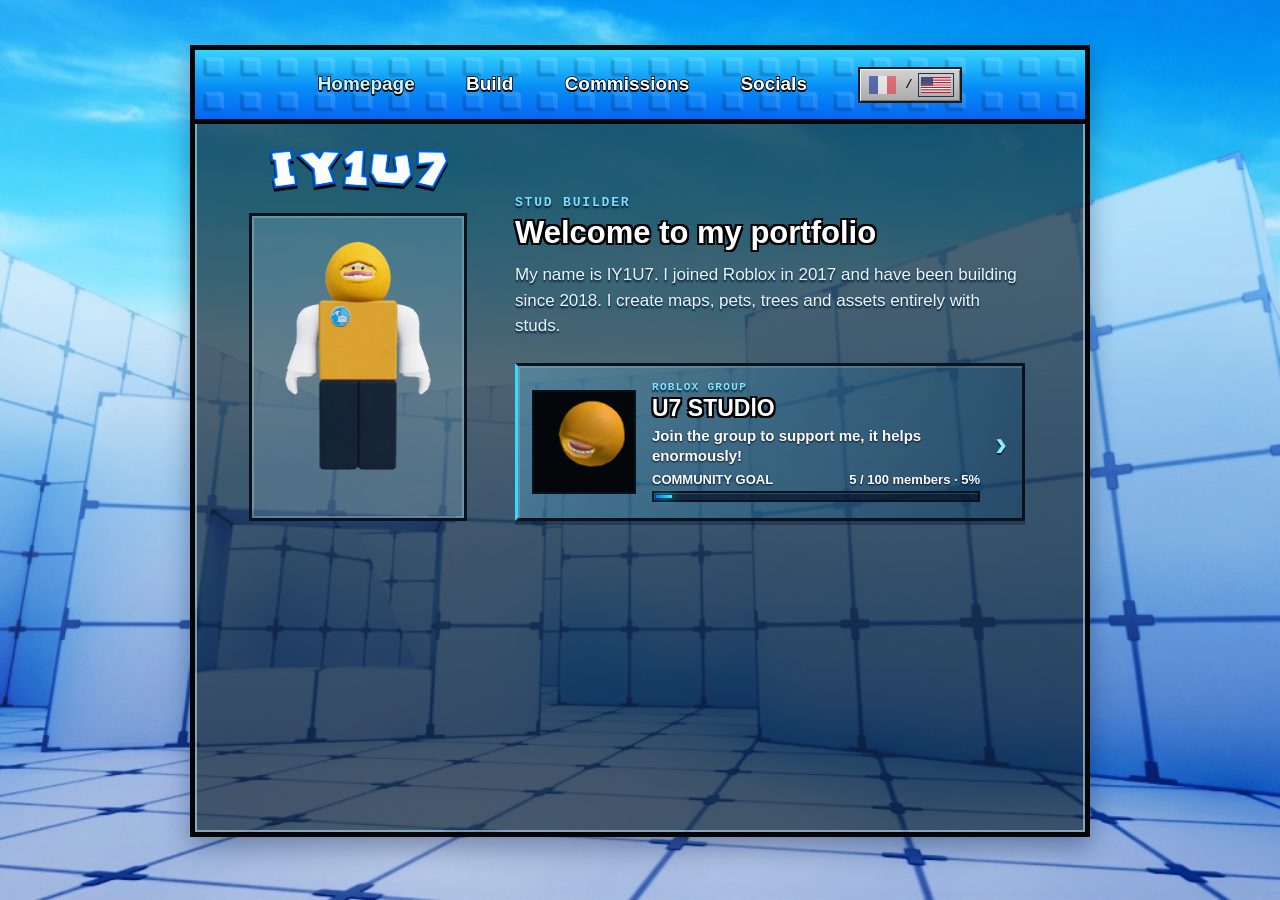
==== commit 6045e4a9: "Center navigation with equal margins and replace language labels with flags" ====
--- a/index.html
+++ b/index.html
@@ -5,9 +5,9 @@
   <meta name="viewport" content="width=device-width, initial-scale=1.0">
   <meta name="description" content="IY1U7 — Roblox stud builder portfolio">
   <title>IY1U7 — Roblox Portfolio</title>
-  <link rel="stylesheet" href="styles.css?v=20260928-3">
-  <script src="translation.js?v=20260928-3" defer></script>
-  <script src="script.js?v=20260928-3" defer></script>
+  <link rel="stylesheet" href="styles.css?v=20260928-4">
+  <script src="translation.js?v=20260928-4" defer></script>
+  <script src="script.js?v=20260928-4" defer></script>
   <script src="https://cdn.gtranslate.net/widgets/latest/float.js" defer></script>
 </head>
 <body class="figma-home">
@@ -16,12 +16,12 @@
     <header class="site-header modern-site-header">
       <button class="menu-button" aria-expanded="false" aria-controls="main-navigation">Menu</button>
       <nav id="main-navigation" aria-label="Main navigation">
-        <a class="active" href="index.html?v=20260928-3">Homepage</a>
-        <a href="build.html?v=20260928-3">Build</a>
-        <a href="contribution.html?v=20260928-3">Commissions</a>
-        <a href="socials.html?v=20260928-3">Socials</a>
+        <a class="active" href="index.html?v=20260928-4">Homepage</a>
+        <a href="build.html?v=20260928-4">Build</a>
+        <a href="contribution.html?v=20260928-4">Commissions</a>
+        <a href="socials.html?v=20260928-4">Socials</a>
         
-        <button class="language-toggle notranslate" translate="no" type="button" aria-label="Switch between French and English"><span data-lang="fr">FR</span><i>/</i><span data-lang="en">ENG</span></button>
+        <button class="language-toggle notranslate" translate="no" type="button" aria-label="Switch between French and English"><span data-lang="fr" aria-label="Français" title="Français"><svg viewBox="0 0 30 20" width="27" height="18" role="img" aria-label="🇫🇷"><path fill="#fff" d="M0 0h30v20H0z"/><path fill="#002395" d="M0 0h10v20H0z"/><path fill="#ed2939" d="M20 0h10v20H20z"/></svg></span><i aria-hidden="true">/</i><span data-lang="en" aria-label="English" title="English"><svg viewBox="0 0 38 20" width="30" height="18" role="img" aria-label="🇺🇸"><path fill="#fff" d="M0 0h38v20H0z"/><path stroke="#b22234" stroke-width="1.54" d="M0 .77h38M0 3.85h38M0 6.93h38M0 10.01h38M0 13.09h38M0 16.17h38M0 19.25h38"/><path fill="#3c3b6e" d="M0 0h15.2v10.77H0z"/><path fill="#fff" d="M1.25 0.6l.13 .27 .3 .04-.22 .21 .05 .3-.26-.14-.27 .14 .05-.3-.22-.21 .3-.04z M3.79 0.6l.13 .27 .3 .04-.22 .21 .05 .3-.26-.14-.27 .14 .05-.3-.22-.21 .3-.04z M6.33 0.6l.13 .27 .3 .04-.22 .21 .05 .3-.26-.14-.27 .14 .05-.3-.22-.21 .3-.04z M8.870000000000001 0.6l.13 .27 .3 .04-.22 .21 .05 .3-.26-.14-.27 .14 .05-.3-.22-.21 .3-.04z M11.41 0.6l.13 .27 .3 .04-.22 .21 .05 .3-.26-.14-.27 .14 .05-.3-.22-.21 .3-.04z M13.95 0.6l.13 .27 .3 .04-.22 .21 .05 .3-.26-.14-.27 .14 .05-.3-.22-.21 .3-.04z M2.52 1.7000000000000002l.13 .27 .3 .04-.22 .21 .05 .3-.26-.14-.27 .14 .05-.3-.22-.21 .3-.04z M5.0600000000000005 1.7000000000000002l.13 .27 .3 .04-.22 .21 .05 .3-.26-.14-.27 .14 .05-.3-.22-.21 .3-.04z M7.6 1.7000000000000002l.13 .27 .3 .04-.22 .21 .05 .3-.26-.14-.27 .14 .05-.3-.22-.21 .3-.04z M10.14 1.7000000000000002l.13 .27 .3 .04-.22 .21 .05 .3-.26-.14-.27 .14 .05-.3-.22-.21 .3-.04z M12.68 1.7000000000000002l.13 .27 .3 .04-.22 .21 .05 .3-.26-.14-.27 .14 .05-.3-.22-.21 .3-.04z M1.25 2.8000000000000003l.13 .27 .3 .04-.22 .21 .05 .3-.26-.14-.27 .14 .05-.3-.22-.21 .3-.04z M3.79 2.8000000000000003l.13 .27 .3 .04-.22 .21 .05 .3-.26-.14-.27 .14 .05-.3-.22-.21 .3-.04z M6.33 2.8000000000000003l.13 .27 .3 .04-.22 .21 .05 .3-.26-.14-.27 .14 .05-.3-.22-.21 .3-.04z M8.870000000000001 2.8000000000000003l.13 .27 .3 .04-.22 .21 .05 .3-.26-.14-.27 .14 .05-.3-.22-.21 .3-.04z M11.41 2.8000000000000003l.13 .27 .3 .04-.22 .21 .05 .3-.26-.14-.27 .14 .05-.3-.22-.21 .3-.04z M13.95 2.8000000000000003l.13 .27 .3 .04-.22 .21 .05 .3-.26-.14-.27 .14 .05-.3-.22-.21 .3-.04z M2.52 3.900000000000001l.13 .27 .3 .04-.22 .21 .05 .3-.26-.14-.27 .14 .05-.3-.22-.21 .3-.04z M5.0600000000000005 3.900000000000001l.13 .27 .3 .04-.22 .21 .05 .3-.26-.14-.27 .14 .05-.3-.22-.21 .3-.04z M7.6 3.900000000000001l.13 .27 .3 .04-.22 .21 .05 .3-.26-.14-.27 .14 .05-.3-.22-.21 .3-.04z M10.14 3.900000000000001l.13 .27 .3 .04-.22 .21 .05 .3-.26-.14-.27 .14 .05-.3-.22-.21 .3-.04z M12.68 3.900000000000001l.13 .27 .3 .04-.22 .21 .05 .3-.26-.14-.27 .14 .05-.3-.22-.21 .3-.04z M1.25 5l.13 .27 .3 .04-.22 .21 .05 .3-.26-.14-.27 .14 .05-.3-.22-.21 .3-.04z M3.79 5l.13 .27 .3 .04-.22 .21 .05 .3-.26-.14-.27 .14 .05-.3-.22-.21 .3-.04z M6.33 5l.13 .27 .3 .04-.22 .21 .05 .3-.26-.14-.27 .14 .05-.3-.22-.21 .3-.04z M8.870000000000001 5l.13 .27 .3 .04-.22 .21 .05 .3-.26-.14-.27 .14 .05-.3-.22-.21 .3-.04z M11.41 5l.13 .27 .3 .04-.22 .21 .05 .3-.26-.14-.27 .14 .05-.3-.22-.21 .3-.04z M13.95 5l.13 .27 .3 .04-.22 .21 .05 .3-.26-.14-.27 .14 .05-.3-.22-.21 .3-.04z M2.52 6.1l.13 .27 .3 .04-.22 .21 .05 .3-.26-.14-.27 .14 .05-.3-.22-.21 .3-.04z M5.0600000000000005 6.1l.13 .27 .3 .04-.22 .21 .05 .3-.26-.14-.27 .14 .05-.3-.22-.21 .3-.04z M7.6 6.1l.13 .27 .3 .04-.22 .21 .05 .3-.26-.14-.27 .14 .05-.3-.22-.21 .3-.04z M10.14 6.1l.13 .27 .3 .04-.22 .21 .05 .3-.26-.14-.27 .14 .05-.3-.22-.21 .3-.04z M12.68 6.1l.13 .27 .3 .04-.22 .21 .05 .3-.26-.14-.27 .14 .05-.3-.22-.21 .3-.04z M1.25 7.2l.13 .27 .3 .04-.22 .21 .05 .3-.26-.14-.27 .14 .05-.3-.22-.21 .3-.04z M3.79 7.2l.13 .27 .3 .04-.22 .21 .05 .3-.26-.14-.27 .14 .05-.3-.22-.21 .3-.04z M6.33 7.2l.13 .27 .3 .04-.22 .21 .05 .3-.26-.14-.27 .14 .05-.3-.22-.21 .3-.04z M8.870000000000001 7.2l.13 .27 .3 .04-.22 .21 .05 .3-.26-.14-.27 .14 .05-.3-.22-.21 .3-.04z M11.41 7.2l.13 .27 .3 .04-.22 .21 .05 .3-.26-.14-.27 .14 .05-.3-.22-.21 .3-.04z M13.95 7.2l.13 .27 .3 .04-.22 .21 .05 .3-.26-.14-.27 .14 .05-.3-.22-.21 .3-.04z M2.52 8.3l.13 .27 .3 .04-.22 .21 .05 .3-.26-.14-.27 .14 .05-.3-.22-.21 .3-.04z M5.0600000000000005 8.3l.13 .27 .3 .04-.22 .21 .05 .3-.26-.14-.27 .14 .05-.3-.22-.21 .3-.04z M7.6 8.3l.13 .27 .3 .04-.22 .21 .05 .3-.26-.14-.27 .14 .05-.3-.22-.21 .3-.04z M10.14 8.3l.13 .27 .3 .04-.22 .21 .05 .3-.26-.14-.27 .14 .05-.3-.22-.21 .3-.04z M12.68 8.3l.13 .27 .3 .04-.22 .21 .05 .3-.26-.14-.27 .14 .05-.3-.22-.21 .3-.04z M1.25 9.4l.13 .27 .3 .04-.22 .21 .05 .3-.26-.14-.27 .14 .05-.3-.22-.21 .3-.04z M3.79 9.4l.13 .27 .3 .04-.22 .21 .05 .3-.26-.14-.27 .14 .05-.3-.22-.21 .3-.04z M6.33 9.4l.13 .27 .3 .04-.22 .21 .05 .3-.26-.14-.27 .14 .05-.3-.22-.21 .3-.04z M8.870000000000001 9.4l.13 .27 .3 .04-.22 .21 .05 .3-.26-.14-.27 .14 .05-.3-.22-.21 .3-.04z M11.41 9.4l.13 .27 .3 .04-.22 .21 .05 .3-.26-.14-.27 .14 .05-.3-.22-.21 .3-.04z M13.95 9.4l.13 .27 .3 .04-.22 .21 .05 .3-.26-.14-.27 .14 .05-.3-.22-.21 .3-.04z"/></svg></span></button>
       </nav>
     </header>
     <div class="index-content">
--- a/styles.css
+++ b/styles.css
@@ -249,3 +249,18 @@
 .map-grid{display:grid;grid-template-columns:repeat(2,minmax(0,1fr));gap:20px;min-height:160px}
 .map-grid video{display:block;width:100%;aspect-ratio:16/9;object-fit:contain;background:#06121c;border:3px solid #06121c}
 @media(max-width:760px){.map-grid{grid-template-columns:1fr}}
+
+/* Center the visible navigation group with equal space on both sides. */
+@media(min-width:761px){
+  .index-window>.modern-site-header nav,.payment-shell .site-header nav{
+    display:flex;width:max-content;max-width:calc(100% - 40px);margin-inline:auto;
+    justify-content:center;gap:clamp(24px,4vw,52px);
+  }
+  .index-window>.modern-site-header a,.payment-shell .site-header a{
+    width:auto;flex:0 0 auto;font-size:19px;white-space:nowrap;
+  }
+}
+.language-toggle{display:inline-flex;align-items:center;justify-content:center;gap:4px}
+.language-toggle [data-lang]{display:inline-flex;align-items:center;padding:2px;opacity:.55}
+.language-toggle [data-lang].active-language{opacity:1;outline:1px solid #153959;text-shadow:none}
+.language-toggle svg{display:block}
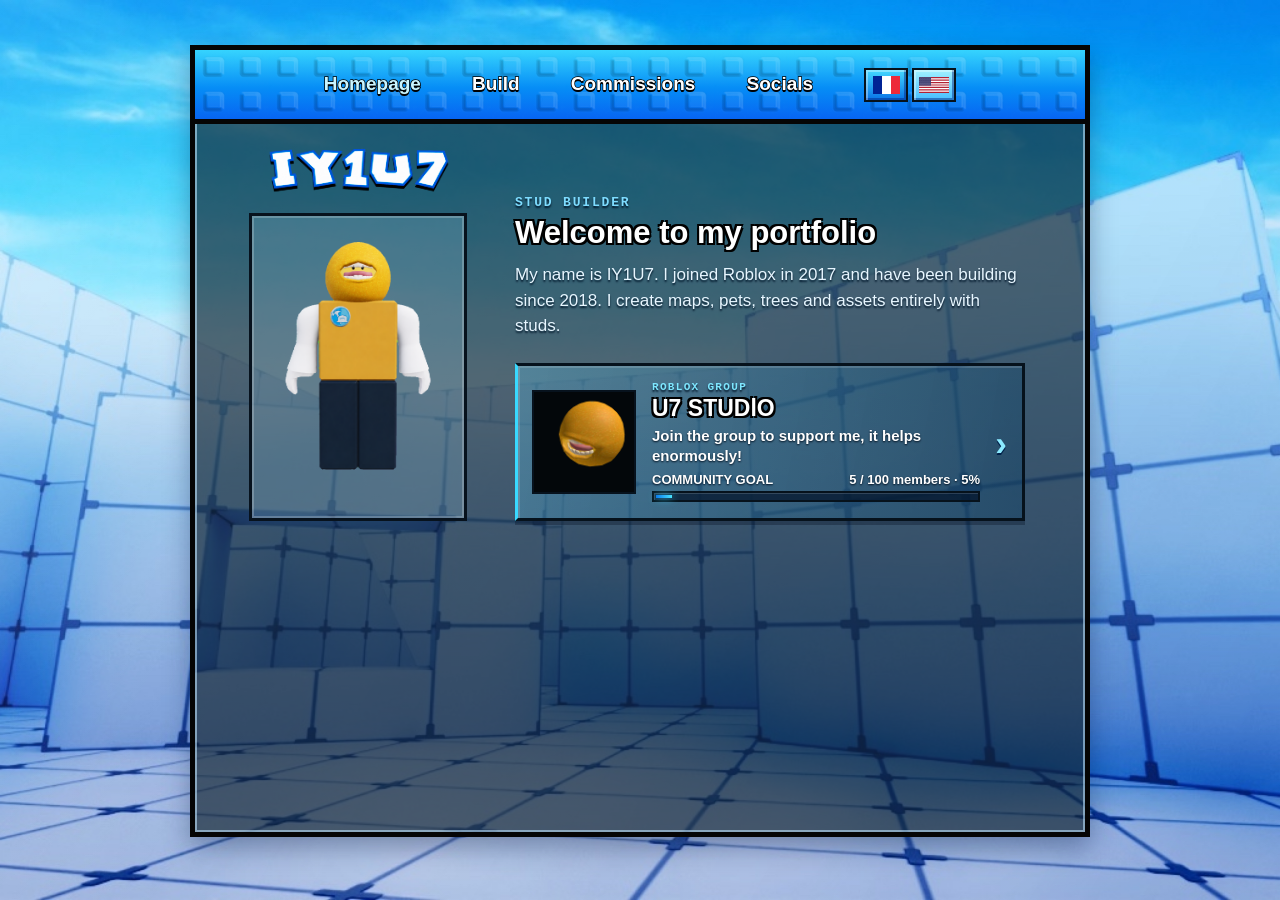
==== commit 73b17876: "Use compact blue language buttons with vivid flags and lighter selected state" ====
--- a/index.html
+++ b/index.html
@@ -5,9 +5,9 @@
   <meta name="viewport" content="width=device-width, initial-scale=1.0">
   <meta name="description" content="IY1U7 — Roblox stud builder portfolio">
   <title>IY1U7 — Roblox Portfolio</title>
-  <link rel="stylesheet" href="styles.css?v=20260928-4">
-  <script src="translation.js?v=20260928-4" defer></script>
-  <script src="script.js?v=20260928-4" defer></script>
+  <link rel="stylesheet" href="styles.css?v=20260928-5">
+  <script src="translation.js?v=20260928-5" defer></script>
+  <script src="script.js?v=20260928-5" defer></script>
   <script src="https://cdn.gtranslate.net/widgets/latest/float.js" defer></script>
 </head>
 <body class="figma-home">
@@ -16,12 +16,12 @@
     <header class="site-header modern-site-header">
       <button class="menu-button" aria-expanded="false" aria-controls="main-navigation">Menu</button>
       <nav id="main-navigation" aria-label="Main navigation">
-        <a class="active" href="index.html?v=20260928-4">Homepage</a>
-        <a href="build.html?v=20260928-4">Build</a>
-        <a href="contribution.html?v=20260928-4">Commissions</a>
-        <a href="socials.html?v=20260928-4">Socials</a>
+        <a class="active" href="index.html?v=20260928-5">Homepage</a>
+        <a href="build.html?v=20260928-5">Build</a>
+        <a href="contribution.html?v=20260928-5">Commissions</a>
+        <a href="socials.html?v=20260928-5">Socials</a>
         
-        <button class="language-toggle notranslate" translate="no" type="button" aria-label="Switch between French and English"><span data-lang="fr" aria-label="Français" title="Français"><svg viewBox="0 0 30 20" width="27" height="18" role="img" aria-label="🇫🇷"><path fill="#fff" d="M0 0h30v20H0z"/><path fill="#002395" d="M0 0h10v20H0z"/><path fill="#ed2939" d="M20 0h10v20H20z"/></svg></span><i aria-hidden="true">/</i><span data-lang="en" aria-label="English" title="English"><svg viewBox="0 0 38 20" width="30" height="18" role="img" aria-label="🇺🇸"><path fill="#fff" d="M0 0h38v20H0z"/><path stroke="#b22234" stroke-width="1.54" d="M0 .77h38M0 3.85h38M0 6.93h38M0 10.01h38M0 13.09h38M0 16.17h38M0 19.25h38"/><path fill="#3c3b6e" d="M0 0h15.2v10.77H0z"/><path fill="#fff" d="M1.25 0.6l.13 .27 .3 .04-.22 .21 .05 .3-.26-.14-.27 .14 .05-.3-.22-.21 .3-.04z M3.79 0.6l.13 .27 .3 .04-.22 .21 .05 .3-.26-.14-.27 .14 .05-.3-.22-.21 .3-.04z M6.33 0.6l.13 .27 .3 .04-.22 .21 .05 .3-.26-.14-.27 .14 .05-.3-.22-.21 .3-.04z M8.870000000000001 0.6l.13 .27 .3 .04-.22 .21 .05 .3-.26-.14-.27 .14 .05-.3-.22-.21 .3-.04z M11.41 0.6l.13 .27 .3 .04-.22 .21 .05 .3-.26-.14-.27 .14 .05-.3-.22-.21 .3-.04z M13.95 0.6l.13 .27 .3 .04-.22 .21 .05 .3-.26-.14-.27 .14 .05-.3-.22-.21 .3-.04z M2.52 1.7000000000000002l.13 .27 .3 .04-.22 .21 .05 .3-.26-.14-.27 .14 .05-.3-.22-.21 .3-.04z M5.0600000000000005 1.7000000000000002l.13 .27 .3 .04-.22 .21 .05 .3-.26-.14-.27 .14 .05-.3-.22-.21 .3-.04z M7.6 1.7000000000000002l.13 .27 .3 .04-.22 .21 .05 .3-.26-.14-.27 .14 .05-.3-.22-.21 .3-.04z M10.14 1.7000000000000002l.13 .27 .3 .04-.22 .21 .05 .3-.26-.14-.27 .14 .05-.3-.22-.21 .3-.04z M12.68 1.7000000000000002l.13 .27 .3 .04-.22 .21 .05 .3-.26-.14-.27 .14 .05-.3-.22-.21 .3-.04z M1.25 2.8000000000000003l.13 .27 .3 .04-.22 .21 .05 .3-.26-.14-.27 .14 .05-.3-.22-.21 .3-.04z M3.79 2.8000000000000003l.13 .27 .3 .04-.22 .21 .05 .3-.26-.14-.27 .14 .05-.3-.22-.21 .3-.04z M6.33 2.8000000000000003l.13 .27 .3 .04-.22 .21 .05 .3-.26-.14-.27 .14 .05-.3-.22-.21 .3-.04z M8.870000000000001 2.8000000000000003l.13 .27 .3 .04-.22 .21 .05 .3-.26-.14-.27 .14 .05-.3-.22-.21 .3-.04z M11.41 2.8000000000000003l.13 .27 .3 .04-.22 .21 .05 .3-.26-.14-.27 .14 .05-.3-.22-.21 .3-.04z M13.95 2.8000000000000003l.13 .27 .3 .04-.22 .21 .05 .3-.26-.14-.27 .14 .05-.3-.22-.21 .3-.04z M2.52 3.900000000000001l.13 .27 .3 .04-.22 .21 .05 .3-.26-.14-.27 .14 .05-.3-.22-.21 .3-.04z M5.0600000000000005 3.900000000000001l.13 .27 .3 .04-.22 .21 .05 .3-.26-.14-.27 .14 .05-.3-.22-.21 .3-.04z M7.6 3.900000000000001l.13 .27 .3 .04-.22 .21 .05 .3-.26-.14-.27 .14 .05-.3-.22-.21 .3-.04z M10.14 3.900000000000001l.13 .27 .3 .04-.22 .21 .05 .3-.26-.14-.27 .14 .05-.3-.22-.21 .3-.04z M12.68 3.900000000000001l.13 .27 .3 .04-.22 .21 .05 .3-.26-.14-.27 .14 .05-.3-.22-.21 .3-.04z M1.25 5l.13 .27 .3 .04-.22 .21 .05 .3-.26-.14-.27 .14 .05-.3-.22-.21 .3-.04z M3.79 5l.13 .27 .3 .04-.22 .21 .05 .3-.26-.14-.27 .14 .05-.3-.22-.21 .3-.04z M6.33 5l.13 .27 .3 .04-.22 .21 .05 .3-.26-.14-.27 .14 .05-.3-.22-.21 .3-.04z M8.870000000000001 5l.13 .27 .3 .04-.22 .21 .05 .3-.26-.14-.27 .14 .05-.3-.22-.21 .3-.04z M11.41 5l.13 .27 .3 .04-.22 .21 .05 .3-.26-.14-.27 .14 .05-.3-.22-.21 .3-.04z M13.95 5l.13 .27 .3 .04-.22 .21 .05 .3-.26-.14-.27 .14 .05-.3-.22-.21 .3-.04z M2.52 6.1l.13 .27 .3 .04-.22 .21 .05 .3-.26-.14-.27 .14 .05-.3-.22-.21 .3-.04z M5.0600000000000005 6.1l.13 .27 .3 .04-.22 .21 .05 .3-.26-.14-.27 .14 .05-.3-.22-.21 .3-.04z M7.6 6.1l.13 .27 .3 .04-.22 .21 .05 .3-.26-.14-.27 .14 .05-.3-.22-.21 .3-.04z M10.14 6.1l.13 .27 .3 .04-.22 .21 .05 .3-.26-.14-.27 .14 .05-.3-.22-.21 .3-.04z M12.68 6.1l.13 .27 .3 .04-.22 .21 .05 .3-.26-.14-.27 .14 .05-.3-.22-.21 .3-.04z M1.25 7.2l.13 .27 .3 .04-.22 .21 .05 .3-.26-.14-.27 .14 .05-.3-.22-.21 .3-.04z M3.79 7.2l.13 .27 .3 .04-.22 .21 .05 .3-.26-.14-.27 .14 .05-.3-.22-.21 .3-.04z M6.33 7.2l.13 .27 .3 .04-.22 .21 .05 .3-.26-.14-.27 .14 .05-.3-.22-.21 .3-.04z M8.870000000000001 7.2l.13 .27 .3 .04-.22 .21 .05 .3-.26-.14-.27 .14 .05-.3-.22-.21 .3-.04z M11.41 7.2l.13 .27 .3 .04-.22 .21 .05 .3-.26-.14-.27 .14 .05-.3-.22-.21 .3-.04z M13.95 7.2l.13 .27 .3 .04-.22 .21 .05 .3-.26-.14-.27 .14 .05-.3-.22-.21 .3-.04z M2.52 8.3l.13 .27 .3 .04-.22 .21 .05 .3-.26-.14-.27 .14 .05-.3-.22-.21 .3-.04z M5.0600000000000005 8.3l.13 .27 .3 .04-.22 .21 .05 .3-.26-.14-.27 .14 .05-.3-.22-.21 .3-.04z M7.6 8.3l.13 .27 .3 .04-.22 .21 .05 .3-.26-.14-.27 .14 .05-.3-.22-.21 .3-.04z M10.14 8.3l.13 .27 .3 .04-.22 .21 .05 .3-.26-.14-.27 .14 .05-.3-.22-.21 .3-.04z M12.68 8.3l.13 .27 .3 .04-.22 .21 .05 .3-.26-.14-.27 .14 .05-.3-.22-.21 .3-.04z M1.25 9.4l.13 .27 .3 .04-.22 .21 .05 .3-.26-.14-.27 .14 .05-.3-.22-.21 .3-.04z M3.79 9.4l.13 .27 .3 .04-.22 .21 .05 .3-.26-.14-.27 .14 .05-.3-.22-.21 .3-.04z M6.33 9.4l.13 .27 .3 .04-.22 .21 .05 .3-.26-.14-.27 .14 .05-.3-.22-.21 .3-.04z M8.870000000000001 9.4l.13 .27 .3 .04-.22 .21 .05 .3-.26-.14-.27 .14 .05-.3-.22-.21 .3-.04z M11.41 9.4l.13 .27 .3 .04-.22 .21 .05 .3-.26-.14-.27 .14 .05-.3-.22-.21 .3-.04z M13.95 9.4l.13 .27 .3 .04-.22 .21 .05 .3-.26-.14-.27 .14 .05-.3-.22-.21 .3-.04z"/></svg></span></button>
+        <div class="language-toggle notranslate" translate="no" role="group" aria-label="Language"><button type="button" data-lang="fr" aria-label="Français" title="Français"><svg viewBox="0 0 30 20" width="27" height="18" role="img" aria-label="🇫🇷"><path fill="#fff" d="M0 0h30v20H0z"/><path fill="#002395" d="M0 0h10v20H0z"/><path fill="#ed2939" d="M20 0h10v20H20z"/></svg></button><button type="button" data-lang="en" aria-label="English" title="English"><svg viewBox="0 0 38 20" width="30" height="18" role="img" aria-label="🇺🇸"><path fill="#fff" d="M0 0h38v20H0z"/><path stroke="#b22234" stroke-width="1.54" d="M0 .77h38M0 3.85h38M0 6.93h38M0 10.01h38M0 13.09h38M0 16.17h38M0 19.25h38"/><path fill="#3c3b6e" d="M0 0h15.2v10.77H0z"/><path fill="#fff" d="M1.25 0.6l.13 .27 .3 .04-.22 .21 .05 .3-.26-.14-.27 .14 .05-.3-.22-.21 .3-.04z M3.79 0.6l.13 .27 .3 .04-.22 .21 .05 .3-.26-.14-.27 .14 .05-.3-.22-.21 .3-.04z M6.33 0.6l.13 .27 .3 .04-.22 .21 .05 .3-.26-.14-.27 .14 .05-.3-.22-.21 .3-.04z M8.870000000000001 0.6l.13 .27 .3 .04-.22 .21 .05 .3-.26-.14-.27 .14 .05-.3-.22-.21 .3-.04z M11.41 0.6l.13 .27 .3 .04-.22 .21 .05 .3-.26-.14-.27 .14 .05-.3-.22-.21 .3-.04z M13.95 0.6l.13 .27 .3 .04-.22 .21 .05 .3-.26-.14-.27 .14 .05-.3-.22-.21 .3-.04z M2.52 1.7000000000000002l.13 .27 .3 .04-.22 .21 .05 .3-.26-.14-.27 .14 .05-.3-.22-.21 .3-.04z M5.0600000000000005 1.7000000000000002l.13 .27 .3 .04-.22 .21 .05 .3-.26-.14-.27 .14 .05-.3-.22-.21 .3-.04z M7.6 1.7000000000000002l.13 .27 .3 .04-.22 .21 .05 .3-.26-.14-.27 .14 .05-.3-.22-.21 .3-.04z M10.14 1.7000000000000002l.13 .27 .3 .04-.22 .21 .05 .3-.26-.14-.27 .14 .05-.3-.22-.21 .3-.04z M12.68 1.7000000000000002l.13 .27 .3 .04-.22 .21 .05 .3-.26-.14-.27 .14 .05-.3-.22-.21 .3-.04z M1.25 2.8000000000000003l.13 .27 .3 .04-.22 .21 .05 .3-.26-.14-.27 .14 .05-.3-.22-.21 .3-.04z M3.79 2.8000000000000003l.13 .27 .3 .04-.22 .21 .05 .3-.26-.14-.27 .14 .05-.3-.22-.21 .3-.04z M6.33 2.8000000000000003l.13 .27 .3 .04-.22 .21 .05 .3-.26-.14-.27 .14 .05-.3-.22-.21 .3-.04z M8.870000000000001 2.8000000000000003l.13 .27 .3 .04-.22 .21 .05 .3-.26-.14-.27 .14 .05-.3-.22-.21 .3-.04z M11.41 2.8000000000000003l.13 .27 .3 .04-.22 .21 .05 .3-.26-.14-.27 .14 .05-.3-.22-.21 .3-.04z M13.95 2.8000000000000003l.13 .27 .3 .04-.22 .21 .05 .3-.26-.14-.27 .14 .05-.3-.22-.21 .3-.04z M2.52 3.900000000000001l.13 .27 .3 .04-.22 .21 .05 .3-.26-.14-.27 .14 .05-.3-.22-.21 .3-.04z M5.0600000000000005 3.900000000000001l.13 .27 .3 .04-.22 .21 .05 .3-.26-.14-.27 .14 .05-.3-.22-.21 .3-.04z M7.6 3.900000000000001l.13 .27 .3 .04-.22 .21 .05 .3-.26-.14-.27 .14 .05-.3-.22-.21 .3-.04z M10.14 3.900000000000001l.13 .27 .3 .04-.22 .21 .05 .3-.26-.14-.27 .14 .05-.3-.22-.21 .3-.04z M12.68 3.900000000000001l.13 .27 .3 .04-.22 .21 .05 .3-.26-.14-.27 .14 .05-.3-.22-.21 .3-.04z M1.25 5l.13 .27 .3 .04-.22 .21 .05 .3-.26-.14-.27 .14 .05-.3-.22-.21 .3-.04z M3.79 5l.13 .27 .3 .04-.22 .21 .05 .3-.26-.14-.27 .14 .05-.3-.22-.21 .3-.04z M6.33 5l.13 .27 .3 .04-.22 .21 .05 .3-.26-.14-.27 .14 .05-.3-.22-.21 .3-.04z M8.870000000000001 5l.13 .27 .3 .04-.22 .21 .05 .3-.26-.14-.27 .14 .05-.3-.22-.21 .3-.04z M11.41 5l.13 .27 .3 .04-.22 .21 .05 .3-.26-.14-.27 .14 .05-.3-.22-.21 .3-.04z M13.95 5l.13 .27 .3 .04-.22 .21 .05 .3-.26-.14-.27 .14 .05-.3-.22-.21 .3-.04z M2.52 6.1l.13 .27 .3 .04-.22 .21 .05 .3-.26-.14-.27 .14 .05-.3-.22-.21 .3-.04z M5.0600000000000005 6.1l.13 .27 .3 .04-.22 .21 .05 .3-.26-.14-.27 .14 .05-.3-.22-.21 .3-.04z M7.6 6.1l.13 .27 .3 .04-.22 .21 .05 .3-.26-.14-.27 .14 .05-.3-.22-.21 .3-.04z M10.14 6.1l.13 .27 .3 .04-.22 .21 .05 .3-.26-.14-.27 .14 .05-.3-.22-.21 .3-.04z M12.68 6.1l.13 .27 .3 .04-.22 .21 .05 .3-.26-.14-.27 .14 .05-.3-.22-.21 .3-.04z M1.25 7.2l.13 .27 .3 .04-.22 .21 .05 .3-.26-.14-.27 .14 .05-.3-.22-.21 .3-.04z M3.79 7.2l.13 .27 .3 .04-.22 .21 .05 .3-.26-.14-.27 .14 .05-.3-.22-.21 .3-.04z M6.33 7.2l.13 .27 .3 .04-.22 .21 .05 .3-.26-.14-.27 .14 .05-.3-.22-.21 .3-.04z M8.870000000000001 7.2l.13 .27 .3 .04-.22 .21 .05 .3-.26-.14-.27 .14 .05-.3-.22-.21 .3-.04z M11.41 7.2l.13 .27 .3 .04-.22 .21 .05 .3-.26-.14-.27 .14 .05-.3-.22-.21 .3-.04z M13.95 7.2l.13 .27 .3 .04-.22 .21 .05 .3-.26-.14-.27 .14 .05-.3-.22-.21 .3-.04z M2.52 8.3l.13 .27 .3 .04-.22 .21 .05 .3-.26-.14-.27 .14 .05-.3-.22-.21 .3-.04z M5.0600000000000005 8.3l.13 .27 .3 .04-.22 .21 .05 .3-.26-.14-.27 .14 .05-.3-.22-.21 .3-.04z M7.6 8.3l.13 .27 .3 .04-.22 .21 .05 .3-.26-.14-.27 .14 .05-.3-.22-.21 .3-.04z M10.14 8.3l.13 .27 .3 .04-.22 .21 .05 .3-.26-.14-.27 .14 .05-.3-.22-.21 .3-.04z M12.68 8.3l.13 .27 .3 .04-.22 .21 .05 .3-.26-.14-.27 .14 .05-.3-.22-.21 .3-.04z M1.25 9.4l.13 .27 .3 .04-.22 .21 .05 .3-.26-.14-.27 .14 .05-.3-.22-.21 .3-.04z M3.79 9.4l.13 .27 .3 .04-.22 .21 .05 .3-.26-.14-.27 .14 .05-.3-.22-.21 .3-.04z M6.33 9.4l.13 .27 .3 .04-.22 .21 .05 .3-.26-.14-.27 .14 .05-.3-.22-.21 .3-.04z M8.870000000000001 9.4l.13 .27 .3 .04-.22 .21 .05 .3-.26-.14-.27 .14 .05-.3-.22-.21 .3-.04z M11.41 9.4l.13 .27 .3 .04-.22 .21 .05 .3-.26-.14-.27 .14 .05-.3-.22-.21 .3-.04z M13.95 9.4l.13 .27 .3 .04-.22 .21 .05 .3-.26-.14-.27 .14 .05-.3-.22-.21 .3-.04z"/></svg></button></div>
       </nav>
     </header>
     <div class="index-content">
--- a/styles.css
+++ b/styles.css
@@ -260,7 +260,11 @@
     width:auto;flex:0 0 auto;font-size:19px;white-space:nowrap;
   }
 }
-.language-toggle{display:inline-flex;align-items:center;justify-content:center;gap:4px}
-.language-toggle [data-lang]{display:inline-flex;align-items:center;padding:2px;opacity:.55}
-.language-toggle [data-lang].active-language{opacity:1;outline:1px solid #153959;text-shadow:none}
-.language-toggle svg{display:block}
+
+.language-toggle{display:inline-flex;align-items:center;justify-content:center;gap:4px;padding:0;border:0;background:none;box-shadow:none}
+.language-toggle:hover,.language-toggle:active{background:none;box-shadow:none}
+.language-toggle [data-lang]{display:flex;align-items:center;justify-content:center;width:44px;height:34px;padding:5px;border:2px solid #06121c;background:linear-gradient(#45d9ff,#0873e7);box-shadow:inset 2px 2px rgba(255,255,255,.35),inset -2px -2px rgba(0,31,124,.46);opacity:1;cursor:pointer}
+.language-toggle [data-lang].active-language{background:linear-gradient(#a1f1ff,#48bfff);outline:none;text-shadow:none}
+.language-toggle [data-lang]:hover{filter:brightness(1.08)}
+.language-toggle [data-lang]:focus-visible{outline:2px solid white;outline-offset:2px}
+.language-toggle svg{display:block;flex-shrink:0}
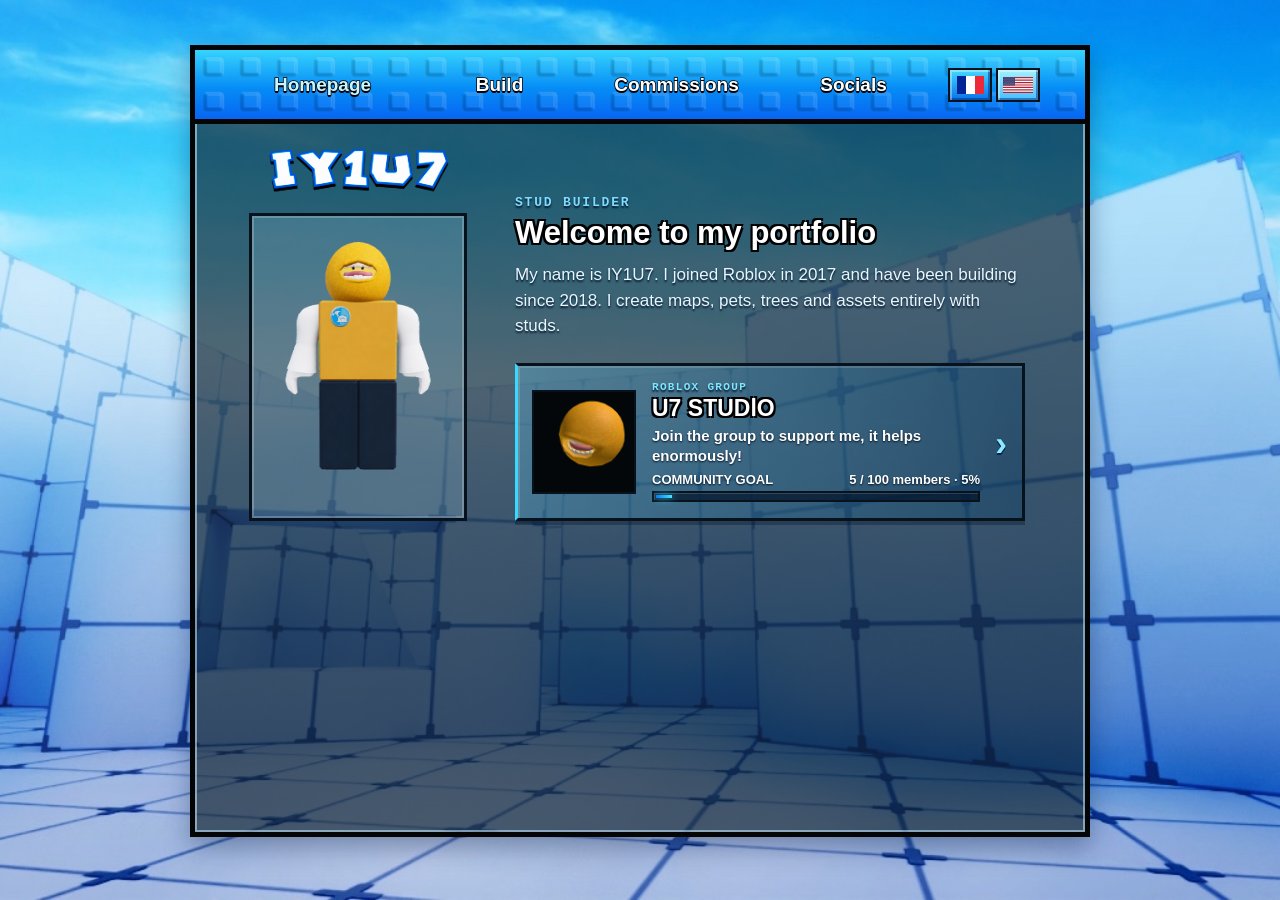
==== commit 1f57da1b: "Keep navigation positions fixed when switching languages" ====
--- a/index.html
+++ b/index.html
@@ -5,9 +5,9 @@
   <meta name="viewport" content="width=device-width, initial-scale=1.0">
   <meta name="description" content="IY1U7 — Roblox stud builder portfolio">
   <title>IY1U7 — Roblox Portfolio</title>
-  <link rel="stylesheet" href="styles.css?v=20260928-5">
-  <script src="translation.js?v=20260928-5" defer></script>
-  <script src="script.js?v=20260928-5" defer></script>
+  <link rel="stylesheet" href="styles.css?v=20260928-6">
+  <script src="translation.js?v=20260928-6" defer></script>
+  <script src="script.js?v=20260928-6" defer></script>
   <script src="https://cdn.gtranslate.net/widgets/latest/float.js" defer></script>
 </head>
 <body class="figma-home">
@@ -16,10 +16,10 @@
     <header class="site-header modern-site-header">
       <button class="menu-button" aria-expanded="false" aria-controls="main-navigation">Menu</button>
       <nav id="main-navigation" aria-label="Main navigation">
-        <a class="active" href="index.html?v=20260928-5">Homepage</a>
-        <a href="build.html?v=20260928-5">Build</a>
-        <a href="contribution.html?v=20260928-5">Commissions</a>
-        <a href="socials.html?v=20260928-5">Socials</a>
+        <a class="active" href="index.html?v=20260928-6">Homepage</a>
+        <a href="build.html?v=20260928-6">Build</a>
+        <a href="contribution.html?v=20260928-6">Commissions</a>
+        <a href="socials.html?v=20260928-6">Socials</a>
         
         <div class="language-toggle notranslate" translate="no" role="group" aria-label="Language"><button type="button" data-lang="fr" aria-label="Français" title="Français"><svg viewBox="0 0 30 20" width="27" height="18" role="img" aria-label="🇫🇷"><path fill="#fff" d="M0 0h30v20H0z"/><path fill="#002395" d="M0 0h10v20H0z"/><path fill="#ed2939" d="M20 0h10v20H20z"/></svg></button><button type="button" data-lang="en" aria-label="English" title="English"><svg viewBox="0 0 38 20" width="30" height="18" role="img" aria-label="🇺🇸"><path fill="#fff" d="M0 0h38v20H0z"/><path stroke="#b22234" stroke-width="1.54" d="M0 .77h38M0 3.85h38M0 6.93h38M0 10.01h38M0 13.09h38M0 16.17h38M0 19.25h38"/><path fill="#3c3b6e" d="M0 0h15.2v10.77H0z"/><path fill="#fff" d="M1.25 0.6l.13 .27 .3 .04-.22 .21 .05 .3-.26-.14-.27 .14 .05-.3-.22-.21 .3-.04z M3.79 0.6l.13 .27 .3 .04-.22 .21 .05 .3-.26-.14-.27 .14 .05-.3-.22-.21 .3-.04z M6.33 0.6l.13 .27 .3 .04-.22 .21 .05 .3-.26-.14-.27 .14 .05-.3-.22-.21 .3-.04z M8.870000000000001 0.6l.13 .27 .3 .04-.22 .21 .05 .3-.26-.14-.27 .14 .05-.3-.22-.21 .3-.04z M11.41 0.6l.13 .27 .3 .04-.22 .21 .05 .3-.26-.14-.27 .14 .05-.3-.22-.21 .3-.04z M13.95 0.6l.13 .27 .3 .04-.22 .21 .05 .3-.26-.14-.27 .14 .05-.3-.22-.21 .3-.04z M2.52 1.7000000000000002l.13 .27 .3 .04-.22 .21 .05 .3-.26-.14-.27 .14 .05-.3-.22-.21 .3-.04z M5.0600000000000005 1.7000000000000002l.13 .27 .3 .04-.22 .21 .05 .3-.26-.14-.27 .14 .05-.3-.22-.21 .3-.04z M7.6 1.7000000000000002l.13 .27 .3 .04-.22 .21 .05 .3-.26-.14-.27 .14 .05-.3-.22-.21 .3-.04z M10.14 1.7000000000000002l.13 .27 .3 .04-.22 .21 .05 .3-.26-.14-.27 .14 .05-.3-.22-.21 .3-.04z M12.68 1.7000000000000002l.13 .27 .3 .04-.22 .21 .05 .3-.26-.14-.27 .14 .05-.3-.22-.21 .3-.04z M1.25 2.8000000000000003l.13 .27 .3 .04-.22 .21 .05 .3-.26-.14-.27 .14 .05-.3-.22-.21 .3-.04z M3.79 2.8000000000000003l.13 .27 .3 .04-.22 .21 .05 .3-.26-.14-.27 .14 .05-.3-.22-.21 .3-.04z M6.33 2.8000000000000003l.13 .27 .3 .04-.22 .21 .05 .3-.26-.14-.27 .14 .05-.3-.22-.21 .3-.04z M8.870000000000001 2.8000000000000003l.13 .27 .3 .04-.22 .21 .05 .3-.26-.14-.27 .14 .05-.3-.22-.21 .3-.04z M11.41 2.8000000000000003l.13 .27 .3 .04-.22 .21 .05 .3-.26-.14-.27 .14 .05-.3-.22-.21 .3-.04z M13.95 2.8000000000000003l.13 .27 .3 .04-.22 .21 .05 .3-.26-.14-.27 .14 .05-.3-.22-.21 .3-.04z M2.52 3.900000000000001l.13 .27 .3 .04-.22 .21 .05 .3-.26-.14-.27 .14 .05-.3-.22-.21 .3-.04z M5.0600000000000005 3.900000000000001l.13 .27 .3 .04-.22 .21 .05 .3-.26-.14-.27 .14 .05-.3-.22-.21 .3-.04z M7.6 3.900000000000001l.13 .27 .3 .04-.22 .21 .05 .3-.26-.14-.27 .14 .05-.3-.22-.21 .3-.04z M10.14 3.900000000000001l.13 .27 .3 .04-.22 .21 .05 .3-.26-.14-.27 .14 .05-.3-.22-.21 .3-.04z M12.68 3.900000000000001l.13 .27 .3 .04-.22 .21 .05 .3-.26-.14-.27 .14 .05-.3-.22-.21 .3-.04z M1.25 5l.13 .27 .3 .04-.22 .21 .05 .3-.26-.14-.27 .14 .05-.3-.22-.21 .3-.04z M3.79 5l.13 .27 .3 .04-.22 .21 .05 .3-.26-.14-.27 .14 .05-.3-.22-.21 .3-.04z M6.33 5l.13 .27 .3 .04-.22 .21 .05 .3-.26-.14-.27 .14 .05-.3-.22-.21 .3-.04z M8.870000000000001 5l.13 .27 .3 .04-.22 .21 .05 .3-.26-.14-.27 .14 .05-.3-.22-.21 .3-.04z M11.41 5l.13 .27 .3 .04-.22 .21 .05 .3-.26-.14-.27 .14 .05-.3-.22-.21 .3-.04z M13.95 5l.13 .27 .3 .04-.22 .21 .05 .3-.26-.14-.27 .14 .05-.3-.22-.21 .3-.04z M2.52 6.1l.13 .27 .3 .04-.22 .21 .05 .3-.26-.14-.27 .14 .05-.3-.22-.21 .3-.04z M5.0600000000000005 6.1l.13 .27 .3 .04-.22 .21 .05 .3-.26-.14-.27 .14 .05-.3-.22-.21 .3-.04z M7.6 6.1l.13 .27 .3 .04-.22 .21 .05 .3-.26-.14-.27 .14 .05-.3-.22-.21 .3-.04z M10.14 6.1l.13 .27 .3 .04-.22 .21 .05 .3-.26-.14-.27 .14 .05-.3-.22-.21 .3-.04z M12.68 6.1l.13 .27 .3 .04-.22 .21 .05 .3-.26-.14-.27 .14 .05-.3-.22-.21 .3-.04z M1.25 7.2l.13 .27 .3 .04-.22 .21 .05 .3-.26-.14-.27 .14 .05-.3-.22-.21 .3-.04z M3.79 7.2l.13 .27 .3 .04-.22 .21 .05 .3-.26-.14-.27 .14 .05-.3-.22-.21 .3-.04z M6.33 7.2l.13 .27 .3 .04-.22 .21 .05 .3-.26-.14-.27 .14 .05-.3-.22-.21 .3-.04z M8.870000000000001 7.2l.13 .27 .3 .04-.22 .21 .05 .3-.26-.14-.27 .14 .05-.3-.22-.21 .3-.04z M11.41 7.2l.13 .27 .3 .04-.22 .21 .05 .3-.26-.14-.27 .14 .05-.3-.22-.21 .3-.04z M13.95 7.2l.13 .27 .3 .04-.22 .21 .05 .3-.26-.14-.27 .14 .05-.3-.22-.21 .3-.04z M2.52 8.3l.13 .27 .3 .04-.22 .21 .05 .3-.26-.14-.27 .14 .05-.3-.22-.21 .3-.04z M5.0600000000000005 8.3l.13 .27 .3 .04-.22 .21 .05 .3-.26-.14-.27 .14 .05-.3-.22-.21 .3-.04z M7.6 8.3l.13 .27 .3 .04-.22 .21 .05 .3-.26-.14-.27 .14 .05-.3-.22-.21 .3-.04z M10.14 8.3l.13 .27 .3 .04-.22 .21 .05 .3-.26-.14-.27 .14 .05-.3-.22-.21 .3-.04z M12.68 8.3l.13 .27 .3 .04-.22 .21 .05 .3-.26-.14-.27 .14 .05-.3-.22-.21 .3-.04z M1.25 9.4l.13 .27 .3 .04-.22 .21 .05 .3-.26-.14-.27 .14 .05-.3-.22-.21 .3-.04z M3.79 9.4l.13 .27 .3 .04-.22 .21 .05 .3-.26-.14-.27 .14 .05-.3-.22-.21 .3-.04z M6.33 9.4l.13 .27 .3 .04-.22 .21 .05 .3-.26-.14-.27 .14 .05-.3-.22-.21 .3-.04z M8.870000000000001 9.4l.13 .27 .3 .04-.22 .21 .05 .3-.26-.14-.27 .14 .05-.3-.22-.21 .3-.04z M11.41 9.4l.13 .27 .3 .04-.22 .21 .05 .3-.26-.14-.27 .14 .05-.3-.22-.21 .3-.04z M13.95 9.4l.13 .27 .3 .04-.22 .21 .05 .3-.26-.14-.27 .14 .05-.3-.22-.21 .3-.04z"/></svg></button></div>
       </nav>
--- a/styles.css
+++ b/styles.css
@@ -253,11 +253,12 @@
 /* Center the visible navigation group with equal space on both sides. */
 @media(min-width:761px){
   .index-window>.modern-site-header nav,.payment-shell .site-header nav{
-    display:flex;width:max-content;max-width:calc(100% - 40px);margin-inline:auto;
-    justify-content:center;gap:clamp(24px,4vw,52px);
+    display:grid;width:calc(100% - 64px);max-width:800px;margin-inline:auto;
+    grid-template-columns:repeat(4,minmax(0,1fr)) 92px;
+    align-items:center;justify-items:center;gap:12px;
   }
   .index-window>.modern-site-header a,.payment-shell .site-header a{
-    width:auto;flex:0 0 auto;font-size:19px;white-space:nowrap;
+    width:100%;font-size:19px;line-height:24px;text-align:center;white-space:nowrap;transition:color .16s ease;
   }
 }
 
